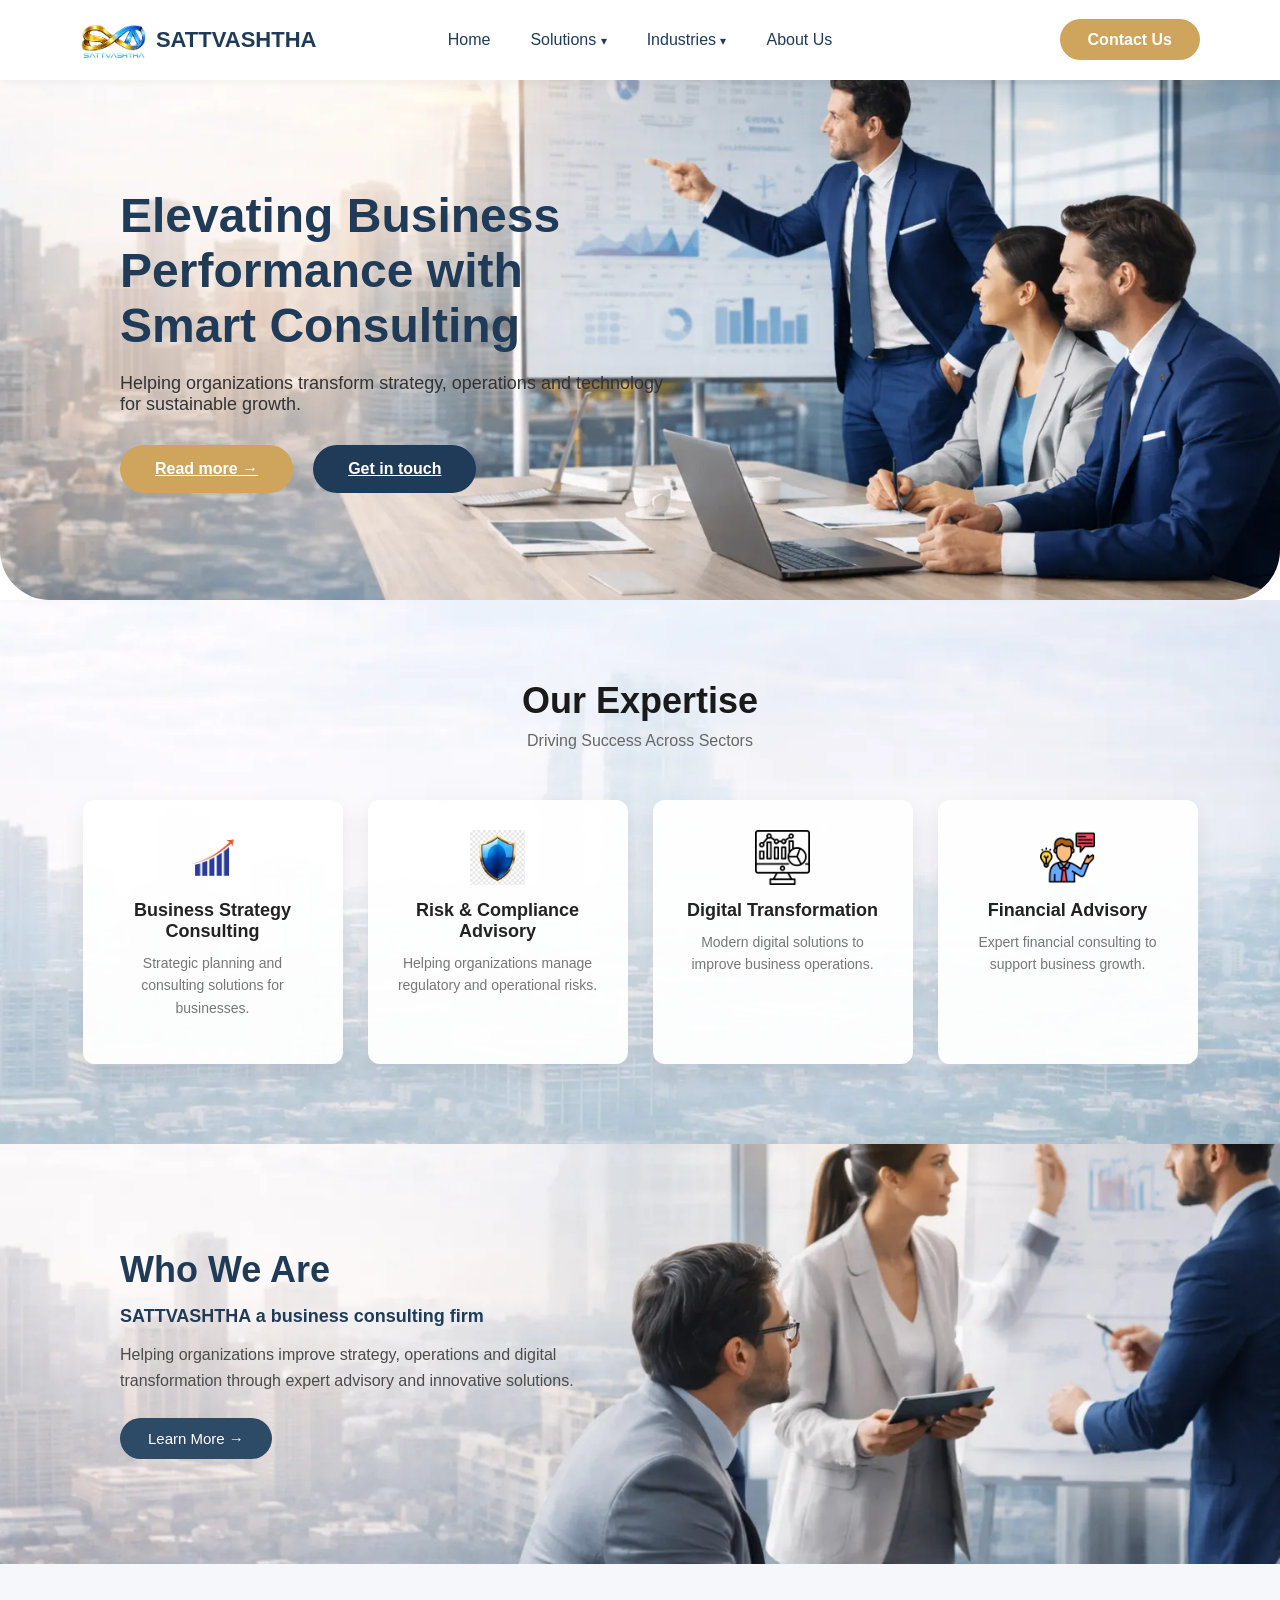
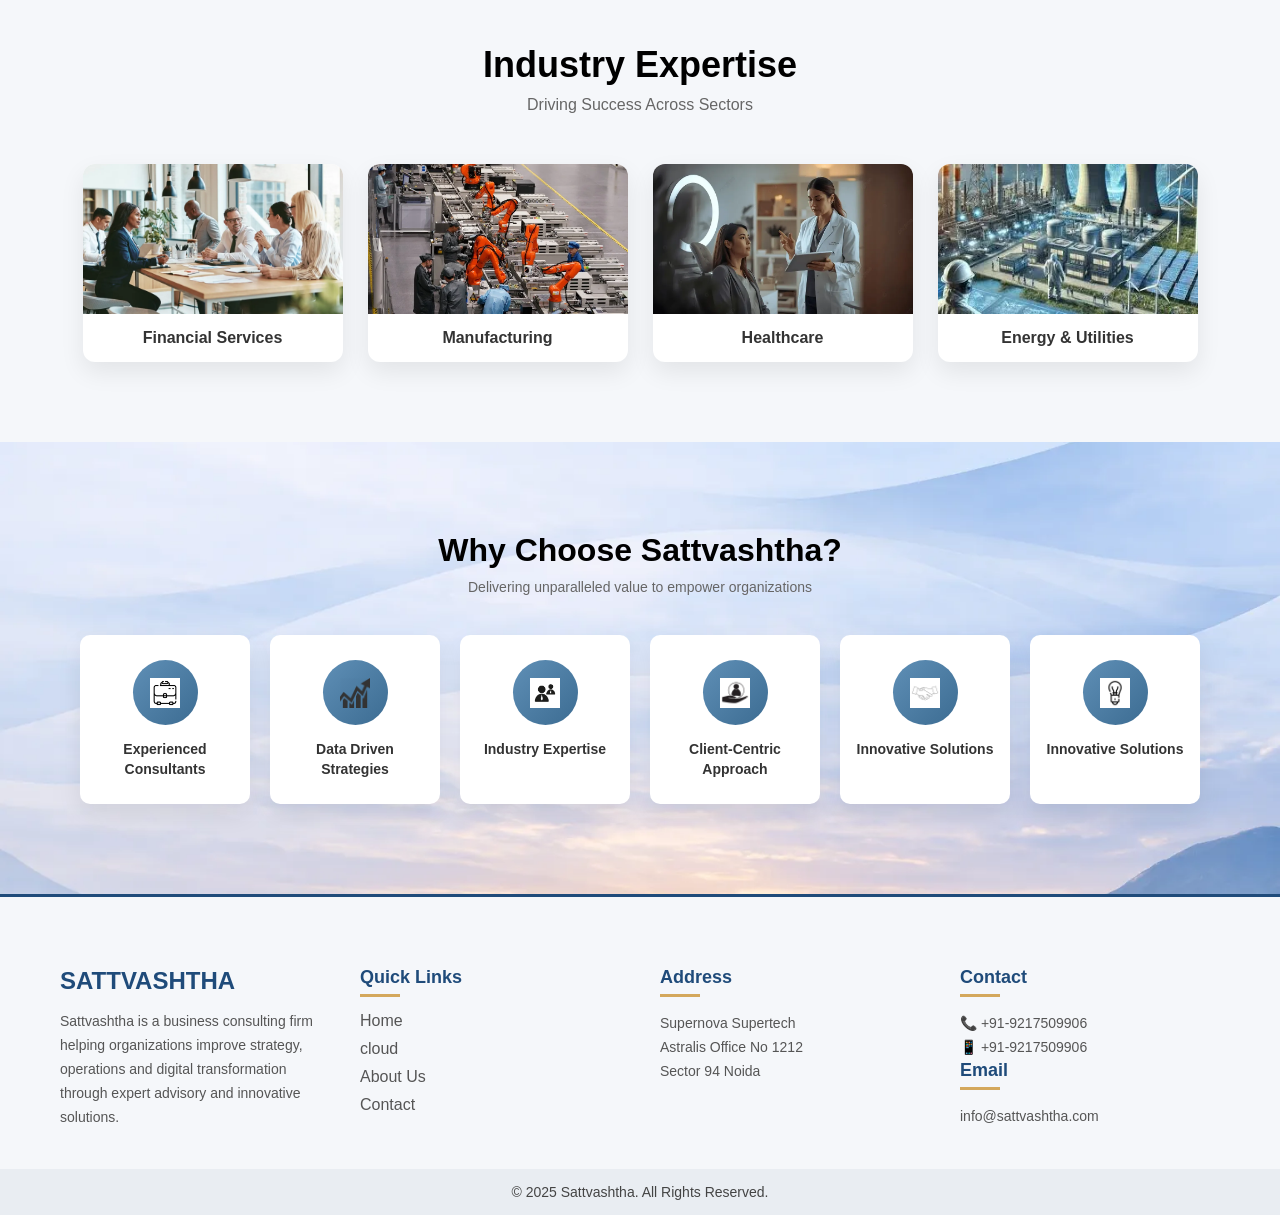
==== index.html @ ffcafa90 "third commit" ====
<!DOCTYPE html>
<html lang="en">
<head>

<meta charset="UTF-8">
<meta name="viewport" content="width=device-width, initial-scale=1.0">

<title>SATTVASHTHA</title>

<!-- 🔥 CSS PRELOAD -->
<link rel="preload" href="/css/style.css" as="style">
<link rel="stylesheet" href="/css/style.css">

<!-- 🔥 HERO IMAGE PRELOAD -->
<link rel="preload" as="image" href="/images/hero.webp">

</head>

<body>

<nav class="navbar">

<a href="/index.html" class="logo">
  <img src="/images/logo.webp" alt="logo">
  <span>SATTVASHTHA</span>
</a>

<div class="menu-toggle" id="menu-toggle">
  ☰
</div>

<ul class="nav-links" id="nav-links">
<li><a href="/index.html">Home</a></li>

<li class="dropdown">
<a href="#">Solutions <span class="arrow">▾</span></a>
<div class="dropdown-menu">
<a href="/pages/Artificial-Intelligence.html">Artificial Intelligence</a>
<a href="/pages/cloud.html">Cloud</a>
<a href="/pages/costumer-experience.html">Customer Experience</a>
<a href="/pages/cybersecurity.html">Cybersecurity</a>
</div>
</li>

<li class="dropdown">
<a href="#">Industries <span class="arrow">▾</span></a>
<div class="dropdown-menu">
<a href="/pages/aerospace.html">Aerospace & Defense</a>
<a href="/pages/asset.html">Asset & Wealth Management</a>
<a href="/pages/banking.html">Banking & Capital Markets</a>
<a href="/pages/consumer.html">Consumer Goods</a>
</div>
</li>

<li><a href="/pages/about.html">About Us</a></li>
</ul>

<div class="nav-btn">
<a href="/pages/contact.html">Contact Us</a>
</div>

</nav>


<!-- HERO -->
<section class="home-hero">

<div class="home-hero-content">

<h1>Elevating Business Performance with Smart Consulting</h1>

<p>
Helping organizations transform strategy, operations and technology for sustainable growth.
</p>

<div class="home-buttons">
<a href="/pages/about.html" class="home-gold">Read more →</a>
<a href="/pages/contact.html" class="home-blue">Get in touch</a>
</div>

</div>

</section>


<!-- EXPERTISE -->
<section class="expertise">
<div class="container-main">

<h2>Our Expertise</h2>
<p class="subtitle">Driving Success Across Sectors</p>

<div class="home-cards">

<div class="home-card">
<img src="/images/strategy.webp" loading="lazy">
<h3>Business Strategy Consulting</h3>
<p>Strategic planning and consulting solutions for businesses.</p>
</div>

<div class="home-card">
<img src="/images/risk.webp" loading="lazy">
<h3>Risk & Compliance Advisory</h3>
<p>Helping organizations manage regulatory and operational risks.</p>
</div>

<div class="home-card">
<img src="/images/digital.webp" loading="lazy">
<h3>Digital Transformation</h3>
<p>Modern digital solutions to improve business operations.</p>
</div>

<div class="home-card">
<img src="/images/Financial Advisory.webp" loading="lazy">
<h3>Financial Advisory</h3>
<p>Expert financial consulting to support business growth.</p>
</div>

</div>

</div>
</section>


<!-- WHO -->
<section class="who-section">

<div class="who-text">

<h2>Who We Are</h2>

<h4>SATTVASHTHA a business consulting firm</h4>

<p>
Helping organizations improve strategy, operations and digital transformation 
through expert advisory and innovative solutions.
</p>

<a href="/pages/about.html" class="learn-btn">Learn More →</a>

</div>

</section>


<!-- INDUSTRY -->
<section class="industry">
<div class="container">

<h2>Industry Expertise</h2>
<p class="subtitle">Driving Success Across Sectors</p>

<div class="industry-cards">

<div class="industry-card">
<img src="/images/finance.webp" loading="lazy">
<h3>Financial Services</h3>
</div>

<div class="industry-card">
<img src="/images/manufacturing.webp" loading="lazy">
<h3>Manufacturing</h3>
</div>

<div class="industry-card">
<img src="/images/healthcare.webp" loading="lazy">
<h3>Healthcare</h3>
</div>

<div class="industry-card">
<img src="/images/energy.webp" loading="lazy">
<h3>Energy & Utilities</h3>
</div>

</div>

</div>
</section>


<!-- WHY CHOOSE -->
<section class="home-why-choose">
<div class="container">

<h2>Why Choose Sattvashtha?</h2>
<p class="home-subtitle">Delivering unparalleled value to empower organizations</p>

<div class="home-why-cards">

<div class="home-why-card">
<div class="home-icon"><img src="/images/consultant.webp" loading="lazy"></div>
<h4>Experienced Consultants</h4>
</div>

<div class="home-why-card">
<div class="home-icon"><img src="/images/data.webp" loading="lazy"></div>
<h4>Data Driven Strategies</h4>
</div>

<div class="home-why-card">
<div class="home-icon"><img src="/images/expertise.webp" loading="lazy"></div>
<h4>Industry Expertise</h4>
</div>

<div class="home-why-card">
<div class="home-icon"><img src="/images/clint.webp" loading="lazy"></div>
<h4>Client-Centric Approach</h4>
</div>

<div class="home-why-card">
<div class="home-icon"><img src="/images/solution.webp" loading="lazy"></div>
<h4>Innovative Solutions</h4>
</div>

<div class="home-why-card">
<div class="home-icon"><img src="/images/innovation.webp" loading="lazy"></div>
<h4>Innovative Solutions</h4>
</div>

</div>

</div>
</section>


<!-- FOOTER -->
<footer class="footer">

<div class="footer-container">

<div class="footer-col">
<h3>SATTVASHTHA</h3>
<p>
Sattvashtha is a business consulting firm helping
organizations improve strategy, operations and digital
transformation through expert advisory and innovative solutions.
</p>
</div>

<div class="footer-col">
<h4>Quick Links</h4>
<ul>
<li><a href="/index.html">Home</a></li>
<li><a href="/pages/cloud.html">cloud</a></li>
<li><a href="/pages/about.html">About Us</a></li>
<li><a href="/pages/contact.html">Contact</a></li>
</ul>
</div>

<div class="footer-col">
<h4>Address</h4>
<p>
Supernova Supertech<br>
Astralis Office No 1212<br>
Sector 94 Noida
</p>
</div>

<div class="footer-col">
<h4>Contact</h4>
<p>📞 +91-9217509906</p>
<p>📱 +91-9217509906</p>
<h4>Email</h4>
<p>info@sattvashtha.com</p>
</div>

</div>

<div class="footer-bottom">
<p>© 2025 Sattvashtha. All Rights Reserved.</p>
</div>

</footer>

<script src="/js/script.js" defer></script>

</body>
</html>
---- css/style.css ----
/* RESET */
*{
margin:0;
padding:0;
box-sizing:border-box;
font-family:Arial;
}

body{
padding-top:80px;
}

/* NAVBAR */

.navbar{
display:flex;
align-items:center;
padding:20px 80px;
background:white;
box-shadow:0 2px 10px rgba(0,0,0,0.05);

/* FIXED */
position:fixed;
top:0;
left:0;
width:100%;
z-index:1000;
}

/* LOGO */

/* LOGO WITH IMAGE */

.logo{
display:flex;
align-items:center;
gap:10px;

text-decoration:none; /* underline hata dega */
color:#1f3b57;
font-size:22px;
font-weight:bold;
}

.logo img{
height:40px;
width:auto;
}
/* NAV LINKS CENTER */

.nav-links{
display:flex;
gap:40px;
list-style:none;

position:absolute;
left:50%;
transform:translateX(-50%);
}

.nav-links li{
position:relative;
}

/* LINKS */

.nav-links a{
position:relative;
text-decoration:none;
color:#1f3b57;
font-size:16px;
font-weight:500;
}

/* UNDERLINE */

.nav-links a::after{
content:"";
position:absolute;
left:0;
bottom:-6px;
width:0%;
height:2px;
background:#d1a457;
transition:0.35s;
}

.nav-links a:hover::after{
width:100%;
}

/* ARROW */

.arrow{
font-size:12px;
transition:0.3s;
}

/* ===== DROPDOWN FIXED ===== */

.dropdown{
position:relative;
}

/* invisible hover bridge */
.dropdown::after{
content:"";
position:absolute;
top:100%;
left:0;
width:100%;
height:15px;
}

/* dropdown menu */

.dropdown-menu{
position:absolute;
top:100%; /* FIXED */
left:0;

background:white;
min-width:220px;
padding:10px 0;

border-radius:8px;
box-shadow:0 10px 25px rgba(0,0,0,0.08);

display:flex;
flex-direction:column;

/* animation */
opacity:0;
transform:translateY(10px);
pointer-events:none;

transition:0.3s;

z-index:1000;
}

/* dropdown links */

.dropdown-menu a{
padding:12px 20px;
color:#1f3b57;
font-size:15px;
transition:0.2s;
}

/* hover effect */

.dropdown-menu a:hover{
background:#f5f7fb;
padding-left:25px;
}

/* SHOW DROPDOWN */

.dropdown:hover .dropdown-menu{
opacity:1;
transform:translateY(0);
pointer-events:auto;
}

/* arrow rotate */

.dropdown:hover .arrow{
transform:rotate(180deg);
}

/* BUTTON RIGHT */

.nav-btn{
margin-left:auto;
}

.nav-btn a{
background:#cfa45c;
color:white;
text-decoration:none;
padding:12px 28px;
border-radius:30px;
font-weight:600;
transition:0.3s;
}

.nav-btn a:hover{
background:#b8914d;
}

/*--------------------------------- HERO section ------------------------------*/

/* HERO SECTION */
.home-hero{
height:520px;
background:url("/images/hero.webp");
background-size:cover;
background-position:center;
display:flex;
align-items:center;
padding-left:120px;
border-bottom-left-radius:50px;
border-bottom-right-radius:50px;
}

/* HERO CONTENT */
.home-hero-content{
max-width:550px;
}

/* HEADING */
.home-hero-content h1{
font-size:48px;
color:#1f3b57;
margin-bottom:20px;
}

/* TEXT */
.home-hero-content p{
font-size:18px;
color:#333;
margin-bottom:30px;
}

/* BUTTONS */
.home-buttons{
display:flex;
gap:20px;
}

/* GOLD BUTTON */
.home-gold{
background:#cfa45c;
border:none;
padding:15px 35px;
border-radius:40px;
color:white;
font-weight:bold;
cursor:pointer;
transition:0.3s;
}

.home-gold:hover{
background:#b8914d;
}

/* BLUE BUTTON */
.home-blue{
background:#1f3b57;
border:none;
padding:15px 35px;
border-radius:40px;
color:white;
font-weight:bold;
cursor:pointer;
transition:0.3s;
}

.home-blue:hover{
background:#163047;
}

/*---------------------------------- WHO SECTION----------------------------- */

.who-section{
height:420px;
background:url("/images/about.webp");
background-size:cover;
background-position:center right;
display:flex;
align-items:center;
padding:80px 120px;
}

/* LEFT TEXT */

.who-text{
max-width:520px;
}

.who-text h2{
font-size:36px;
color:#1f3b57;
margin-bottom:15px;
}

.who-text h4{
font-size:18px;
font-weight:600;
color:#1f3b57;
margin-bottom:15px;
}

.who-text p{
font-size:16px;
color:#4b4b4b;
line-height:1.6;
margin-bottom:25px;
}

/* BUTTON */

.learn-btn{
display:inline-block;
background:#2d4a66;
color:white;
padding:12px 28px;
border-radius:30px;
text-decoration:none;
font-size:15px;
transition:0.3s;
}

.learn-btn:hover{
background:#1f3b57;
}

/*----------------------------------expertise SECTION----------------------------- */

/* ===== EXPERTISE SECTION ===== */

.expertise{
background: url("/images/expertise-bg.webp");
background-size: cover;
background-position: center;
padding: 80px 0;
text-align: center;
}

/* container */

.container-main{
max-width:1200px;
width:90%;
margin:auto;
}

/* heading */

.expertise h2{
font-size:36px;
font-weight:700;
margin-bottom:10px;
color:#1a1a1a;
}

.subtitle{
color:#666;
margin-bottom:50px;
font-size:16px;
}

/* cards wrapper */

.home-cards{
display:flex;
gap:25px;
justify-content:center;
flex-wrap:wrap;
}

/* single card */

.home-card{
background:rgba(255,255,255,0.95);
padding:30px;
width:260px;
border-radius:12px;
box-shadow:0 10px 25px rgba(0,0,0,0.08);
transition:all 0.3s ease;
}

/* hover */

.home-card:hover{
transform:translateY(-6px);
box-shadow:0 15px 35px rgba(0,0,0,0.12);
}

/* icon */

.home-card img{
width:55px;
margin:0 auto 15px auto;  /* 🔥 center fix */
display:block;            /* 🔥 important */
}

/* title */

.home-card h3{
font-size:18px;
margin-bottom:10px;
color:#222;
}

/* text */

.home-card p{
font-size:14px;
color:#777;
margin-bottom:15px;
line-height:1.6;
}

/* button */

.home-card a{
display:inline-block;
padding:8px 18px;
background:#1c4c7d;
color:#fff;
border-radius:20px;
font-size:13px;
text-decoration:none;
transition:0.3s;
}

.home-card a:hover{
background:#163b60;
}

/* -----------------------------------INDUSTRY SECTION ------------------------*/

.industry{
padding:80px 0;
background:#f5f7fa;
text-align:center;
}

.industry h2{
font-size:36px;
font-weight:700;
margin-bottom:10px;
}

.industry .subtitle{
color:#666;
margin-bottom:50px;
}

/* cards layout */

.industry-cards{
display:flex;
justify-content:center;
gap:25px;
flex-wrap:wrap;
}

/* single card */

.industry-card{
width:260px;
background:#fff;
border-radius:12px;
overflow:hidden;
box-shadow:0 10px 25px rgba(0,0,0,0.08);
transition:0.3s;
}

.industry-card:hover{
transform:translateY(-6px);
}

/* card image */

.industry-card img{
width:100%;
height:150px;
object-fit:cover;
}

/* card title */

.industry-card h3{
padding:15px;
font-size:16px;
color:#333;
}

/* -----------------------------------why-choose SECTION ------------------------*/

.home-why-choose{
padding:90px 0;
text-align:center;
background-image: url("/images/why-choose-bg.webp");
background-size:cover;
background-position:center;
background-repeat:no-repeat;
}

.home-why-choose h2{
font-size:32px;
font-weight:700;
margin-bottom:10px;
}

.home-subtitle{
color:#666;
margin-bottom:40px;
font-size:14px;
}

.home-why-cards{
display:flex;
justify-content:center;
gap:20px;
flex-wrap:wrap;
}

.home-why-card{
width:170px;
background:#fff;
padding:25px 15px;
border-radius:10px;
box-shadow:0 10px 25px rgba(0,0,0,0.08);
transition:0.3s;
}

.home-why-card:hover{
transform:translateY(-6px);
}

.home-icon{
width:65px;
height:65px;
margin:auto;
margin-bottom:15px;
border-radius:50%;
background:linear-gradient(135deg,#5f8fb6,#3c6c92);
display:flex;
align-items:center;
justify-content:center;
}

.home-icon img{
width:30px;
height:30px;
object-fit:contain;
}

.home-why-card h4{
font-size:14px;
color:#333;
line-height:1.4;
}


/* -----------------------------------footer SECTION ------------------------*/



.footer{

background:#f5f7fa;
padding:70px 0 0;
border-top:3px solid #1f4b7a;

}

.footer-container{

max-width:1200px;
margin:auto;
display:grid;
grid-template-columns:repeat(4,1fr);
gap:40px;
padding:0 20px;

}

.footer-col h3{

font-size:24px;
color:#1f4b7a;
margin-bottom:15px;

}

.footer-col h4{

font-size:18px;
color:#1f4b7a;
margin-bottom:15px;
position:relative;

}

.footer-col h4::after{

content:"";
width:40px;
height:3px;
background:#d4a85c;
display:block;
margin-top:6px;

}

.footer-col p{

font-size:14px;
line-height:1.7;
color:#555;

}

.footer-col ul{

list-style:none;
padding:0;

}

.footer-col ul li{

margin-bottom:10px;

}

.footer-col ul li a{

text-decoration:none;
color:#555;
transition:.3s;

}

.footer-col ul li a:hover{

color:#1f4b7a;

}

.footer-bottom{

margin-top:40px;
background:#e9edf2;
text-align:center;
padding:15px;
font-size:14px;
color:#444;

}



/*--------------------------------contact  PAGE ------------------------- */

.contact-page{

padding:80px 0;

background:url("/images/contact-bg.webp");
background-size:cover;
background-position:center;

display:flex;
justify-content:center;

}



/* CARD */

.contact-container{

width:100%;
max-width:1000px;

background:white;

border-radius:12px;

padding:30px;

display:grid;

grid-template-columns:220px 1fr 1fr;

gap:25px;

box-shadow:0 12px 35px rgba(0,0,0,0.08);

}



/* IMAGE */

.contact-image{

display:flex;
align-items:center;
}

.contact-image img{

width:200px;
height:auto;

}



/* CONTACT INFO */

.contact-info h2{

font-size:26px;
color:#1f3b57;
margin-bottom:20px;

}

.contact-info span{

color:#cfa45c;

}

.info-box{

margin-bottom:18px;

}

.info-box h4{

color:#1f3b57;
margin-bottom:5px;
font-size:16px;

}

.info-box p{

font-size:14px;
color:#555;

}



/* FORM */

.contact-form{

background:#f7f8fb;

padding:22px;

border-radius:10px;

}

.contact-form h3{

color:#1f3b57;
margin-bottom:8px;
font-size:20px;

}

.contact-form p{

font-size:13px;
margin-bottom:15px;
color:#555;

}

.form-row{

display:flex;
gap:10px;
margin-bottom:12px;

}

.contact-form input{

width:100%;
padding:10px;

border:1px solid #ddd;

border-radius:6px;

font-size:14px;

}

.contact-form textarea{

width:100%;
height:100px;

padding:10px;

border:1px solid #ddd;

border-radius:6px;

margin-bottom:12px;

font-size:14px;

}

.contact-form button{

width:100%;

background:#1f3b57;

color:white;

border:none;

padding:12px;

border-radius:6px;

font-size:15px;

cursor:pointer;

transition:.3s;

}

.contact-form button:hover{

background:#cfa45c;

}


/*--------------------------------about PAGE ------------------------- */

.container-about{
max-width:1100px;
width:90%;
margin:auto;
}

.about-hero{
height:420px;
background:url('/images/about-bg.webp') center/cover no-repeat;
display:flex;
align-items:center;
color:rgb(239, 239, 241);
padding-left:80px;
}

.about-hero-content h1{
color:white;
}

.about-hero-content p{
color:#eee;
}

/* WHO WE ARE */

.who{
padding:80px 0;
}

.who-grid{
display:grid;
grid-template-columns:1fr 0.8fr;
gap:50px;
align-items:center;
}

.who-img img{
width:85%;
border-radius:12px;
box-shadow:0 10px 25px rgba(0,0,0,0.1);
}

/* MISSION */

.mission{
background:#f3f6fa;
padding:60px 0;
}

.mission-grid{
display:grid;
grid-template-columns:1fr 1fr;
gap:30px;
}

.mission-card{
background:white;
padding:35px;
border-radius:12px;
box-shadow:0 5px 20px rgba(0,0,0,0.05);
}

.mission-card i{
font-size:35px;
color:#f5a623;
margin-bottom:12px;
}

/* CORE VALUES */

.values{
padding:80px 0;
text-align:center;
background:#f8f9fb;
}

.values-grid{
margin-top:40px;
display:grid;
grid-template-columns:repeat(4,1fr);
gap:25px;
}

.value-card{
background:white;
padding:35px 25px;
border-radius:12px;
box-shadow:0 8px 20px rgba(0,0,0,0.05);
transition:0.3s;
}

.value-card:hover{
transform:translateY(-5px);
}

.value-card i{
font-size:40px;
color:#f5a623;
margin-bottom:15px;
}

.value-card h4{
margin-bottom:8px;
font-size:18px;
}

/* STATS SECTION */

.stats{
padding:70px 0;
background:url('/images/about-stats.webp') center/cover no-repeat;
}

.stats-grid{
display:grid;
grid-template-columns:repeat(4,1fr);
gap:25px;
width:90%;
margin:auto;
}

.stat{
background:#1f3f66;
padding:35px;
border-radius:10px;
text-align:center;
color:white;
box-shadow:0 10px 25px rgba(0,0,0,0.2);
}

.stat h2{
font-size:38px;
color:#ffcc66;
margin-bottom:8px;
}

.stat p{
font-size:16px;
}


/* TEAM SECTION */

.team{
padding:80px 0;
text-align:center;
background:#f8f9fb;
}

.team h2{
font-size:32px;
margin-bottom:40px;
}

.team-grid{
display:grid;
grid-template-columns:repeat(3,1fr);
gap:30px;
width:90%;
margin:auto;
}

.team-card{
background:white;
border-radius:12px;
overflow:hidden;
box-shadow:0 8px 25px rgba(0,0,0,0.08);
transition:0.4s;
}

.team-card:hover{
transform:translateY(-10px);
box-shadow:0 15px 35px rgba(0,0,0,0.15);
}

/* IMAGE FIX */

.team-card img{
width:100%;
height:260px;
object-fit:cover;
transition:0.4s;
}

/* IMAGE HOVER ZOOM */

.team-card:hover img{
transform:scale(1.08);
}

.team-card h4{
margin-top:15px;
font-size:18px;
}

.team-card p{
margin-bottom:20px;
color:#666;
font-size:14px;
}



/* --------------------------------ai page ---------------------------------- */

.ai-hero{
height:450px;
background:url('/images/ai-hero.webp') center/cover no-repeat;
display:flex;
align-items:center;
padding-left:80px;
color:white;
}

.ai-hero h1{
font-size:48px;
margin-bottom:15px;
}

.ai-hero p{
font-size:20px;
margin-bottom:25px;
}

.ai-btn{
background:#f4b860;
padding:12px 25px;
border-radius:6px;
text-decoration:none;
color:white;
font-weight:bold;
}


/* AI INTRO */

.ai-intro{
padding:80px 0;
background:#f7f8fb;
}

.ai-grid{
display:grid;
grid-template-columns:1fr 1fr;
gap:40px;
align-items:center;
}

.ai-image img{
width:100%;
border-radius:10px;
}


/* AI SOLUTIONS */

.ai-solutions{
padding:80px 0;
text-align:center;
}

.ai-card-grid{
display:grid;
grid-template-columns:repeat(4,1fr);
gap:25px;
width:90%;
margin:auto;
margin-top:40px;
}

.ai-card{
background:white;
padding:30px;
border-radius:10px;
box-shadow:0 10px 25px rgba(0,0,0,0.08);
transition:0.3s;
}

.ai-card:hover{
transform:translateY(-10px);
}

.ai-card i{
font-size:40px;
color:#24476c;
margin-bottom:15px;
}


/* WHY CHOOSE */

/* AI WHY BG SECTION */

.ai-why{
height:420px;

background:url('/images/ai-team.webp') center/cover no-repeat;

display:flex;
align-items:center;
justify-content:center;

position:relative;
text-align:center;
color:white;
}

/* DARK OVERLAY (important 🔥) */

.ai-why::before{
content:"";
position:absolute;
top:0;
left:0;
width:100%;
height:100%;

background:rgba(0,0,0,0.6);
}

/* CONTENT */

.ai-why-content{
position:relative;
z-index:2;
max-width:700px;
}

/* HEADING */

.ai-why-content h2{
font-size:36px;
margin-bottom:25px;
}

/* LIST */

.ai-why-content ul{
list-style:none;
}

.ai-why-content li{
font-size:18px;
margin-bottom:15px;
}

.ai-why-content i{
color:#f4b860;
margin-right:10px;
}

/* ------------------------------cloud page -------------------------- */

.cloud-hero{
height:450px;
background:url('/images/cloud-hero.webp') center/cover no-repeat;
display:flex;
align-items:center;
padding-left:80px;
color:white;
}

.cloud-hero h1{
font-size:48px;
margin-bottom:10px;
}

.cloud-hero p{
font-size:20px;
margin-bottom:25px;
}

.cloud-btn{
background:#f4b860;
padding:12px 25px;
border-radius:6px;
text-decoration:none;
color:white;
font-weight:600;
transition:0.3s;
}

.cloud-btn:hover{
background:#d89a3f;
}


/* INTRO */

.cloud-intro{
padding:80px 0;
background:#f8f9fb;
}

.cloud-grid{
display:grid;
grid-template-columns:1fr 1fr;
gap:40px;
align-items:center;
}

.cloud-img img{
width:100%;
border-radius:12px;
}


/* SERVICES */

.cloud-services{
padding:80px 0;
text-align:center;
}

.cloud-card-grid{
display:grid;
grid-template-columns:repeat(4,1fr);
gap:25px;
width:90%;
margin:auto;
margin-top:40px;
}

.cloud-card{
background:white;
padding:35px;
border-radius:12px;
box-shadow:0 10px 30px rgba(0,0,0,0.08);
transition:0.4s;
}

.cloud-card:hover{
transform:translateY(-10px);
box-shadow:0 15px 35px rgba(0,0,0,0.15);
}

.cloud-card i{
font-size:40px;
color:#24476c;
margin-bottom:15px;
}


/* WHY */

/* CLOUD WHY BACKGROUND STYLE */

.cloud-why{
height:420px;

background:url('/images/cloud-team.webp') center/cover no-repeat;

display:flex;
align-items:center;

padding-left:80px;

position:relative;
}


/* CONTENT */

.cloud-why-content{
position:relative;
z-index:2;
max-width:500px;
}

/* TEXT SAME AS BEFORE */

.cloud-why-content h2{
color:#1f3b57;
margin-bottom:20px;
}

.cloud-why-content ul{
list-style:none;
}

.cloud-why-content li{
font-size:18px;
margin-bottom:15px;
color:#1f3b57;
}

.cloud-why-content i{
color:#f4b860;
margin-right:10px;
}










/* ------------------------------experience  page -------------------------- */
/* HERO BACKGROUND IMAGE */

.exp-hero{

background: url("/images/experience-hero.webp") no-repeat center;

background-size: cover;

min-height:520px;

display:flex;

align-items:center;

padding:90px 120px;

position:relative;

border-bottom-left-radius:50px;
border-bottom-right-radius:50px;

}

/* DARK OVERLAY (taaki text clearly dikhe) */

.exp-hero::before{

content:"";

position:absolute;

top:0;
left:0;
width:100%;
height:100%;

background:rgba(10,30,60,0.6);

border-bottom-left-radius:50px;
border-bottom-right-radius:50px;

}

/* container */

.exp-container{

position:relative; /* IMPORTANT */

max-width:1200px;

width:100%;

}

/* TEXT */

.exp-text{

max-width:520px;

color:white;

}

.exp-text h1{

font-size:48px;

margin-bottom:20px;

}

.exp-text span{

color:#6ec1ff;

}

.exp-text p{

font-size:18px;

margin-bottom:30px;

color:#e6f0ff;

}

/* BUTTON */

.exp-btn{

background:#ff7a18;

border:none;

padding:15px 35px;

border-radius:30px;

color:white;

font-weight:bold;

cursor:pointer;

transition:0.3s;

}

.exp-btn:hover{

background:#ff8e33;

}
/* FEATURES */

.exp-features{
padding:80px 0;
text-align:center;
}

.exp-features h2{
font-size:34px;
margin-bottom:40px;
}

.exp-feature-cards{
display:flex;
justify-content:center;
gap:30px;
}

.exp-card{
background:white;
padding:30px;
width:260px;
border-radius:12px;
box-shadow:0 10px 25px rgba(0,0,0,0.08);
}

.exp-card img{
width:60px;
margin:0 auto 15px auto;
display:block;
}


/* TESTIMONIALS */

/* ================= TESTIMONIALS ================= */

.exp-testimonials{
background:#f5f7fa;
padding:80px 0;
text-align:center;
}

.exp-testimonials h2{
font-size:32px;
margin-bottom:50px;
color:#1f3b57;
}

/* cards layout */

.exp-testimonial-cards{
display:flex;
justify-content:center;
gap:30px;
flex-wrap:wrap;
}

/* single card */

.exp-testimonial{
background:white;
padding:30px 25px;
width:280px;
border-radius:15px;
box-shadow:0 12px 30px rgba(0,0,0,0.08);
transition:0.3s;
}

.exp-testimonial:hover{
transform:translateY(-8px);
box-shadow:0 18px 40px rgba(0,0,0,0.12);
}

/* user image */

.user-img{
width:70px;
height:70px;
border-radius:50%;
object-fit:cover;
margin:0 auto 15px auto;
display:block;
border:3px solid #e6eef7;
}

/* stars svg */

.stars{
display:flex;
justify-content:center;
gap:5px;
margin-bottom:15px;
}

.stars svg{
width:18px;
height:18px;
fill:#f5a623;
}

/* text */

.exp-testimonial p{
font-size:14px;
color:#555;
line-height:1.6;
margin-bottom:15px;
}

/* name */

.exp-testimonial h4{
font-size:16px;
color:#1f3b57;
font-weight:600;
}
/* COMMITMENT */

.exp-commitment{
padding:80px 0;
text-align:center;
}

.exp-commit-cards{
display:flex;
justify-content:center;
gap:30px;
}

.exp-commit{
background:white;
padding:30px;
width:220px;
border-radius:12px;
box-shadow:0 10px 25px rgba(0,0,0,0.08);
}

.exp-commit img{
width:60px;
margin:0 auto 10px auto;
display:block;
}


















/* ================= HERO ================= */

.cyber-hero{
height:400px;
background:url("/images/cyber-hero.webp") center/cover no-repeat;
display:flex;
align-items:center;
padding:80px;
color:#fff;
}

.cyber-content h1{
font-size:48px;
margin-bottom:20px;
}

.cyber-content p{
max-width:500px;
margin-bottom:25px;
}

/* 🔥 BUTTON FIX */
.cyber-btn{
background:#cfa45c;
padding:12px 28px;
border-radius:30px;
color:white;
text-decoration:none;
display:inline-block;
}

/* ================= SERVICES ================= */

.cyber-services{
position:relative;
padding:140px 80px 120px;
background:url("/images/cyber-about.webp") right center/cover no-repeat;
overflow:hidden;
}

/* ================= OVERLAY ================= */

.cyber-overlay{
position:absolute;
top:0;
left:0;
width:100%;
height:100%;
background:linear-gradient(
90deg,
rgba(255,255,255,0.95) 0%,
rgba(255,255,255,0.85) 40%,
rgba(255,255,255,0.0) 70%
);
z-index:0;
}

/* ================= CURVES ================= */

.cyber-services::before{
content:"";
position:absolute;
top:-60px;
left:-5%;
width:110%;
height:120px;
background:white;
border-bottom-left-radius:50%;
border-bottom-right-radius:50%;
z-index:0;
}

.cyber-services::after{
content:"";
position:absolute;
bottom:-80px;
left:-5%;
width:110%;
height:160px;
background:white;
border-top-left-radius:50%;
border-top-right-radius:50%;
z-index:0;
}

/* ================= CONTENT ================= */

.cyber-services-content{
position:relative;
z-index:2;
max-width:1100px;
margin:auto;
margin-top:30px;
}

.cyber-services-content h2{
font-size:36px;
color:#1f3b57;
margin-bottom:10px;
}

.cyber-services-content p{
color:#4b4b4b;
margin-bottom:25px;
}

/* ================= CARDS ================= */

.cyber-service-box{
display:grid;
grid-template-columns:repeat(2, 1fr);
gap:30px;
max-width:900px;
margin:30px auto 0;
}

.cyber-card{
background:white;
padding:22px;
border-radius:12px;
box-shadow:0 10px 20px rgba(0,0,0,0.05);
transition:0.3s;
width:100%;
}

.cyber-card:hover{
transform:translateY(-6px);
}

.cyber-card h3{
color:#1f3b57;
margin-bottom:8px;
}

.cyber-card p{
font-size:14px;
color:#666;
}

/* ================= WHY SECTION ================= */

.cyber-why{
padding:80px 20px;
text-align:center;
background:#f9f9f9;
}

.cyber-why h2{
margin-bottom:30px;
}

.cyber-why-box{
display:flex;
justify-content:center;
flex-wrap:wrap;
gap:20px;
}

.cyber-why-card{
background:white;
padding:20px;
border-radius:10px;
width:200px;
box-shadow:0 5px 15px rgba(0,0,0,0.05);
}

/* ================= PROCESS ================= */

.cyber-process{
padding:80px 20px;
text-align:center;
}

.cyber-process-box{
display:flex;
justify-content:center;
flex-wrap:wrap;
gap:20px;
margin-top:20px;
}

.cyber-step{
background:#1f3b57;
color:white;
padding:15px 25px;
border-radius:30px;
}

/* ================= CTA ================= */

.cyber-cta{
padding:80px 20px;
text-align:center;
background:#1f3b57;
color:white;
}

.cyber-cta .cyber-btn{
margin-top:20px;
}

/* ================= WHY CHOOSE FIX ================= */

.cyber-why{
padding:100px 80px;
background:url("/images/cyber.webp") center/cover no-repeat;
text-align:center;
}

.cyber-why-content{
max-width:1100px;
margin:auto;
}

.cyber-why h2{
font-size:32px;
color:#1f3b57;
margin-bottom:40px;
}

/* GRID FIX 🔥 */

.cyber-why-box{
display:grid;
grid-template-columns:repeat(4,1fr);
gap:25px;
}

/* CARD FIX 🔥 */

.cyber-why-card{
background:#fff;
padding:20px;
border-radius:12px;
box-shadow:0 10px 25px rgba(0,0,0,0.08);

display:flex;
align-items:center;
justify-content:center;
gap:10px;

transition:0.3s;
}

.cyber-why-card:hover{
transform:translateY(-6px);
}

.cyber-why-card span{
color:#d1a457;
font-size:18px;
}

.cyber-why-card p{
color:#1f3b57;
font-weight:500;
font-size:14px;
}


/* ================= PROCESS FIX ================= */

.cyber-process{
padding:100px 20px;
background:url("/images/cyber-proces.webp") center/cover no-repeat;
text-align:center;
}

.cyber-process h2{
font-size:32px;
color:#1f3b57;
margin-bottom:40px;
}

/* GRID CENTER */

.cyber-process-box{
display:flex;
justify-content:center;
gap:25px;
flex-wrap:wrap;
}

/* STEP CARD */

.cyber-step{
background:#1f3b57;
color:white;
padding:18px 30px;
border-radius:10px;
font-weight:500;
box-shadow:0 8px 20px rgba(0,0,0,0.15);
transition:0.3s;
}

.cyber-step:hover{
transform:translateY(-5px);
}

/* ================= CTA ================= */

.cyber-cta{
background:#1f3b57;
color:white;
text-align:center;
padding:100px 20px;
}

.cyber-cta h2{
font-size:34px;
margin-bottom:15px;
}

.cyber-cta p{
font-size:18px;
margin-bottom:35px;
}

.cyber-cta-btn{
display:inline-block;
background:#d1a457;
color:white;
padding:14px 32px;
border-radius:30px;
text-decoration:none;
font-weight:600;
transition:0.3s;
}

.cyber-cta-btn:hover{
background:#b98e4d;
transform:translateY(-3px);
}





/* -------------------------------------------aero hero------------------------------ */

.aero-hero{

height:420px;

background:url("/images/aero-hero.webp");

background-size:cover;

background-position:center;

display:flex;

align-items:center;

padding:80px;

color:white;

}

.aero-hero-content h1{
color:white;
}

.aero-hero-content p{
color:#ddd;
}

.btn{
background:#d1a457;
padding:12px 28px;
border-radius:30px;
color:white;
text-decoration:none;
}


/* GALLERY */

.aero-gallery{

padding:80px;
text-align:center;

}

.gallery-box{

display:grid;

grid-template-columns:repeat(4,1fr);

gap:20px;

margin-top:40px;

}

.gallery-card{

background:#fff;

border-radius:12px;

overflow:hidden;

box-shadow:0 10px 20px rgba(0,0,0,0.08);

transition:0.3s;

}

.gallery-card img{

width:100%;
height:200px;
object-fit:cover;

}

.gallery-card h3{

padding:15px;
color:#1f3b57;

}

.gallery-card:hover{
transform:translateY(-8px);
}


/*--------------------------- SERVICES */


/* ================= AEROSPACE SERVICES FINAL ================= */

.aero-services{

position:relative;
padding:100px 80px;

background:url("/images/aero-service.webp"); 
background-size:cover;
background-position:center;
background-repeat:no-repeat;

text-align:center;
color:white;
overflow:hidden;

}


/* OVERLAY */

.aero-services::before{

content:"";
position:absolute;
top:0;
left:0;
width:100%;
height:100%;

background:rgba(0,0,0,0.55);
z-index:1;

}


/* CONTENT FIX */

.aero-services h2,
.aero-service-box{

position:relative;
z-index:2;

}


/* TITLE */

.aero-services h2{

font-size:36px;
margin-bottom:40px;

}


/* GRID (UPDATED CLASS ✅) */

.aero-service-box{

display:grid;
grid-template-columns:repeat(4,1fr);
gap:20px;

}


/* CARD (UPDATED CLASS ✅) */

.aero-card{

background:rgba(255,255,255,0.9);
color:#1f3b57;

padding:25px;

border-radius:12px;

box-shadow:0 10px 25px rgba(0,0,0,0.1);

transition:0.3s;

}


/* TEXT */

.aero-card h3{
margin-bottom:10px;
}

.aero-card p{
color:#555;
font-size:14px;
}


/* HOVER */

.aero-card:hover{

transform:translateY(-8px);

}









/* CTA */

.aero-cta{

background:url("/images/sky.webp");
background-size:cover;
background-position:center;

text-align:center;

padding:100px;

color:black;

}

.aero-cta h2{
font-size:36px;
margin-bottom:15px;
}

.aero-cta p{
margin-bottom:30px;
}















/*------------------------------------asset page ----------------------------------- */

/* HERO */

.asset-hero{

height:420px;

background:url("/images/finance-bg.webp");

background-size:cover;

background-position:center;

display:flex;

align-items:center;

padding:80px;

color:white;

position:relative;

}


/* content above overlay */

.hero-content{
position:relative;
z-index:2;
}

.asset-hero-content h1{
color:white;
}

.asset-hero-content p{
color:#ddd;
}


/* BUTTON */

.btn{
background:#d1a457;
padding:14px 32px;
border-radius:30px;
color:white;
text-decoration:none;
font-weight:600;
transition:0.3s;
}

.btn:hover{
background:#b98e4d;
transform:translateY(-3px);
}


/* SERVICES */

/* ================= ASSET SERVICES FINAL ================= */

.asset-services{

padding:100px 80px;
text-align:center;

}


/* TITLE */

.asset-services h2{
font-size:36px;
margin-bottom:20px;
color:#1f3b57;
}


/* GRID (UPDATED CLASS ✅) */

.asset-service-box{

display:grid;
grid-template-columns:repeat(4,1fr);
gap:25px;
margin-top:40px;

}


/* CARD (UPDATED CLASS ✅) */

.asset-card{

background:white;
padding:30px;

border-radius:15px;

box-shadow:0 10px 25px rgba(0,0,0,0.08);

transition:0.3s;

}


/* HOVER */

.asset-card:hover{
transform:translateY(-8px);
}


/* TEXT */

.asset-card h3{
color:#1f3b57;
margin-bottom:10px;
}

.asset-card p{
color:#555;
}


/* ================= ANALYTICS SECTION ================= */

.asset-analytics{

height:350px;

background:url("/images/finance-analytics.webp");
background-size:cover;
background-position:center;

display:flex;
align-items:center;

padding:80px;

color:white;

position:relative;

}


/* CONTENT */

.analytics-content{

position:relative;

z-index:2;

max-width:500px;

text-align:left;

}

.asset-analytics h2{
font-size:34px;
margin-bottom:15px;
}

.asset-analytics p{
margin-bottom:25px;
}

/* CTA */

.asset-cta{

background:url("/images/finance-sky.webp");

background-size:cover;

background-position:center;

text-align:center;

padding:120px 80px;

color:white;

position:relative;

}


/* overlay */

.asset-cta::before{

content:"";

position:absolute;

top:0;
left:0;

width:100%;
height:100%;

background:rgba(0,0,0,0.35);

}


/* content */

.asset-cta h2,
.asset-cta p,
.asset-cta .btn{

position:relative;

z-index:2;

}

.asset-cta h2{
font-size:36px;
margin-bottom:15px;
}

.asset-cta p{
margin-bottom:30px;
}















/* -------------------------------------banking page------------------------------- */


/* HERO */
.bcm-hero {
  height: 80vh;
  background-image: url(/images/banking-hero.webp);
  background-size: cover;
  background-position: center;
  display: flex;
  align-items: center;
  justify-content: center;
  text-align: center;
  color: white;
}

/* HERO TEXT */
.bcm-hero-content h1 {
  font-size: 48px;
  margin-bottom: 15px;
}

.bcm-hero-content p {
  font-size: 18px;
}

/* SECTION */
.bcm-section {
  padding: 80px 20px;
  max-width: 1100px;
  margin: auto;
  text-align: center;
}

/* HEADING FIX */
.bcm-title {
  font-size: 34px;
  margin-bottom: 10px;
  color: #1f3b57;
}

/* GRID */
.bcm-grid {
  display: grid;
  grid-template-columns: repeat(auto-fit, minmax(240px,1fr));
  gap: 25px;
  margin-top: 40px;
}

/* CARD */
.bcm-card{
    text-align:center;
    display:flex;
    flex-direction:column;
    align-items:center;
}

.bcm-card:hover {
  transform: translateY(-8px);
  box-shadow: 0 15px 35px rgba(0,0,0,0.12);
}

.bcm-card img {
  width: 50px;
  margin-bottom: 15px;
}

.bcm-card h3 {
  font-size: 16px;
  color: #2c3e50;
  margin-bottom: 8px;
}

.bcm-card p {
  font-size: 13px;
  color: #777;
}

/* NEW STATS SECTION */
.bcm-stats {
  background: #f5f7fa;
  padding: 80px 20px;
  text-align: center;
}

.bcm-stats h2 {
  font-size: 32px;
  margin-bottom: 40px;
  color: #1f3b57;
}

.bcm-stats-grid {
  display: grid;
  grid-template-columns: repeat(auto-fit, minmax(200px,1fr));
  gap: 25px;
  max-width: 1000px;
  margin: auto;
}

.bcm-stat {
  background: white;
  padding: 30px;
  border-radius: 12px;
  box-shadow: 0 10px 25px rgba(0,0,0,0.08);
}

.bcm-stat h3 {
  font-size: 32px;
  color: #cfa45c;
  margin-bottom: 10px;
}

.bcm-stat p {
  color: #555;
}

/* CTA */
.bcm-cta {
  background: linear-gradient(135deg,#2c5364,#203a43);
  color: white;
  text-align: center;
  padding: 60px 20px;
}

.bcm-cta h2 {
  font-size: 28px;
  margin-bottom: 10px;
}

.bcm-cta button {
  margin-top: 20px;
  padding: 12px 25px;
  border: none;
  border-radius: 30px;
  background: white;
  color: #2c5364;
  font-weight: 600;
  cursor: pointer;
}



















/*------------------------------consumer page ------------------------------ */
.cg-hero {
  height: 75vh;
  background-image: url(/images/consumer-hero.webp);

  background-size: cover;
  background-position: center;

  display: flex;
  align-items: center;
  justify-content: center;
  text-align: center;
  color: white;
}

.cg-hero h1 {
  font-size: 48px;
}

/* FEATURES */
.cg-features {
  padding: 80px 20px;
  text-align: center;
  background: #f5f7fa;
}

.cg-feature-grid {
  display: grid;
  grid-template-columns: repeat(auto-fit, minmax(230px,1fr));
  gap: 25px;
  max-width: 1100px;
  margin: auto;
}

.cg-feature {
  background: white;
  padding: 30px;
  border-radius: 15px;
  box-shadow: 0 10px 25px rgba(0,0,0,0.08);
  transition: 0.3s;
}

.cg-feature:hover {
  transform: translateY(-8px);
}

.cg-feature img {
  width: 50px;
  margin-bottom: 15px;
}

/* PRODUCTS */
.cg-products {
  padding: 80px 20px;
  text-align: center;
}

.cg-product-grid {
  display: grid;
  grid-template-columns: repeat(auto-fit, minmax(250px,1fr));
  gap: 25px;
  margin-top: 30px;
}

.cg-product {
  background: white;
  border-radius: 15px;
  overflow: hidden;
  box-shadow: 0 10px 25px rgba(0,0,0,0.08);
  transition: 0.3s;
}

.cg-product img {
  width: 100%;
  height: 220px;
  object-fit: cover;
}

.cg-product:hover {
  transform: scale(1.05);
}

/* CTA */
.cg-cta {
  background: linear-gradient(135deg,#1f3b57,#2c5364);
  color: white;
  text-align: center;
  padding: 70px 20px;
}

.cg-cta button {
  margin-top: 20px;
  padding: 12px 25px;
  border-radius: 30px;
  border: none;
  background: white;
  color: #1f3b57;
  font-weight: 600;
}






/* ================= GLOBAL FIX ================= */

img{
max-width:100%;
height:auto;
display:block;
}

h1,h2,h3{
word-wrap:break-word;
}

/* ================= NAVBAR ================= */

.menu-toggle{
display:none;
font-size:28px;
cursor:pointer;
margin-left:auto;
}







/* ================= ------------------------------------TABLET ================= */
@media (max-width:992px){

/* NAVBAR */
.navbar{
    padding:15px 25px;
}

.nav-links{
    position:static;
    transform:none;
    gap:20px;
}

/* HERO */
.home-hero{
    padding:60px 30px;
    height:auto;
}

.home-hero-content{
    text-align:center;
    margin:auto;
}

.home-hero-content h1{
    font-size:34px;
}

/* WHO */
.who-section{
    padding:50px 30px;
    height:auto;
    text-align:center;
}

/* COMMON GRID FIX */
.who-grid,
.ai-grid,
.cloud-grid{
    grid-template-columns:1fr;
}

/* CONTACT */
.contact-container{
    grid-template-columns:1fr;
    text-align:center;
}

/* FOOTER */
.footer-container{
    grid-template-columns:repeat(2,1fr);
}

}


/* ================= MOBILE ================= */
@media (max-width:768px){

/* NAVBAR */
.navbar{
    padding:15px 20px;
    flex-wrap:wrap;
}

.menu-toggle{
    display:block;
}

/* MOBILE MENU */
.nav-links{
    position:absolute;
    top:70px;
    left:0;
    width:100%;
    background:white;

    flex-direction:column;
    align-items:flex-start;
    padding:20px;

    display:none;
}

.nav-links.active{
    display:flex;
}

.nav-links li{
    width:100%;
}

.nav-links a{
    display:block;
    width:100%;
    padding:12px 0;
}


/* MOBILE DROPDOWN FIX */
.dropdown-menu{
    display:none;
}

.dropdown.active .dropdown-menu{
    display:flex;
}

.nav-btn{
    display:none;
}

/* HERO */
.home-hero{
    padding:40px 20px;
    text-align:center;
}

.home-hero-content h1{
    font-size:26px;
}

.home-hero-content p{
    font-size:14px;
}

.home-buttons{
    justify-content:center;
    gap:10px;
}

/* WHO */
.who-section{
    padding:40px 20px;
}

/* ALL CARDS FIX 🔥 */
.home-cards,
.industry-cards,
.home-why-cards,
.exp-feature-cards,
.exp-commit-cards{
    flex-direction:column;
    align-items:center;
}

.home-card,
.industry-card,
.home-why-card,
.exp-card,
.exp-commit{
    width:90%;
    max-width:320px;
}

/* ALL GRID PAGES 🔥 */
.ai-card-grid,
.cloud-card-grid,
.aero-service-box,
.gallery-box,
.asset-service-box,
.cyber-why-box{
    grid-template-columns:1fr;
}

/* CYBER */
.cyber-service-box{
    grid-template-columns:1fr;
}

/* CONTACT 🔥 */
.contact-page{
    padding:40px 15px;
}

.contact-container{
    grid-template-columns:1fr;
    width:90%;
    margin:auto;
    padding:20px;
    gap:25px;
}

.contact-image{
    justify-content:center;
}

.contact-image img{
    width:120px;
}

.contact-form{
    padding:18px;
}

.contact-form .form-row{
    flex-direction:column;
}

/* FOOTER 🔥 */
.footer-container{
    grid-template-columns:1fr;
    text-align:center;
    gap:25px;
}

}




/* ===== ABOUT PAGE FINAL FIX ===== */

@media (max-width:768px){

.about-hero{
    padding:40px 20px;   /* 🔥 left padding remove */
    text-align:center;
}

.who-grid{
    grid-template-columns:1fr;
}

.who-img img{
    width:100%;
}

/* IMPORTANT 🔥 */
.values-grid{
    grid-template-columns:1fr;
}

.stats-grid{
    grid-template-columns:1fr;
}

.team-grid{
    grid-template-columns:1fr;
}

}


/* ================= CONTACT FINAL 100% FIX ================= */

@media (max-width:768px){

/* FORCE GRID FIX */
.contact-container{
    display:grid !important;
    grid-template-columns:1fr !important;
    width:95% !important;
    margin:auto !important;
    padding:20px !important;
}

/* IMAGE CENTER */
.contact-image{
    justify-content:center !important;
}

.contact-image img{
    width:120px !important;
}

/* TEXT CENTER */
.contact-info{
    text-align:center !important;
}

/* FORM FULL WIDTH */
.contact-form{
    width:100% !important;
}

/* 🔥 IMPORTANT FIX */
.form-row{
    flex-direction:column !important;
}

/* INPUT FULL WIDTH */
.contact-form input,
.contact-form textarea{
    width:100% !important;
}

}






/* ===== CUSTOMER EXPERIENCE HERO FIX ===== */

@media (max-width:768px){

.exp-text h1{
    font-size:25px;      /* 🔥 chota kar diya */
    line-height:1.3;     /* spacing control */
    max-width:250px;     /* 🔥 line break control */
}

/* optional: center karna ho */
.exp-text{
    text-align:left;
}

}




/* ===== CONSUMER GOODS FIX ===== */

/* FEATURES CARDS */
.cg-feature{
    text-align:center;   /* 🔥 center content */
}

.cg-feature img{
    display:block;
    margin:0 auto 15px auto;   /* 🔥 center icon */
    width:70px;                /* 🔥 size bada */
}

/* PRODUCTS CARDS */
.cg-product{
    text-align:center;
}

.cg-product img{
    margin:auto;        /* 🔥 center image */
    height:250px;       /* 🔥 thoda bada */
    object-fit:cover;
}
---- css/style.css ----
/* RESET */
*{
margin:0;
padding:0;
box-sizing:border-box;
font-family:Arial;
}

body{
padding-top:80px;
}

/* NAVBAR */

.navbar{
display:flex;
align-items:center;
padding:20px 80px;
background:white;
box-shadow:0 2px 10px rgba(0,0,0,0.05);

/* FIXED */
position:fixed;
top:0;
left:0;
width:100%;
z-index:1000;
}

/* LOGO */

/* LOGO WITH IMAGE */

.logo{
display:flex;
align-items:center;
gap:10px;

text-decoration:none; /* underline hata dega */
color:#1f3b57;
font-size:22px;
font-weight:bold;
}

.logo img{
height:40px;
width:auto;
}
/* NAV LINKS CENTER */

.nav-links{
display:flex;
gap:40px;
list-style:none;

position:absolute;
left:50%;
transform:translateX(-50%);
}

.nav-links li{
position:relative;
}

/* LINKS */

.nav-links a{
position:relative;
text-decoration:none;
color:#1f3b57;
font-size:16px;
font-weight:500;
}

/* UNDERLINE */

.nav-links a::after{
content:"";
position:absolute;
left:0;
bottom:-6px;
width:0%;
height:2px;
background:#d1a457;
transition:0.35s;
}

.nav-links a:hover::after{
width:100%;
}

/* ARROW */

.arrow{
font-size:12px;
transition:0.3s;
}

/* ===== DROPDOWN FIXED ===== */

.dropdown{
position:relative;
}

/* invisible hover bridge */
.dropdown::after{
content:"";
position:absolute;
top:100%;
left:0;
width:100%;
height:15px;
}

/* dropdown menu */

.dropdown-menu{
position:absolute;
top:100%; /* FIXED */
left:0;

background:white;
min-width:220px;
padding:10px 0;

border-radius:8px;
box-shadow:0 10px 25px rgba(0,0,0,0.08);

display:flex;
flex-direction:column;

/* animation */
opacity:0;
transform:translateY(10px);
pointer-events:none;

transition:0.3s;

z-index:1000;
}

/* dropdown links */

.dropdown-menu a{
padding:12px 20px;
color:#1f3b57;
font-size:15px;
transition:0.2s;
}

/* hover effect */

.dropdown-menu a:hover{
background:#f5f7fb;
padding-left:25px;
}

/* SHOW DROPDOWN */

.dropdown:hover .dropdown-menu{
opacity:1;
transform:translateY(0);
pointer-events:auto;
}

/* arrow rotate */

.dropdown:hover .arrow{
transform:rotate(180deg);
}

/* BUTTON RIGHT */

.nav-btn{
margin-left:auto;
}

.nav-btn a{
background:#cfa45c;
color:white;
text-decoration:none;
padding:12px 28px;
border-radius:30px;
font-weight:600;
transition:0.3s;
}

.nav-btn a:hover{
background:#b8914d;
}

/*--------------------------------- HERO section ------------------------------*/

/* HERO SECTION */
.home-hero{
height:520px;
background:url("/images/hero.webp");
background-size:cover;
background-position:center;
display:flex;
align-items:center;
padding-left:120px;
border-bottom-left-radius:50px;
border-bottom-right-radius:50px;
}

/* HERO CONTENT */
.home-hero-content{
max-width:550px;
}

/* HEADING */
.home-hero-content h1{
font-size:48px;
color:#1f3b57;
margin-bottom:20px;
}

/* TEXT */
.home-hero-content p{
font-size:18px;
color:#333;
margin-bottom:30px;
}

/* BUTTONS */
.home-buttons{
display:flex;
gap:20px;
}

/* GOLD BUTTON */
.home-gold{
background:#cfa45c;
border:none;
padding:15px 35px;
border-radius:40px;
color:white;
font-weight:bold;
cursor:pointer;
transition:0.3s;
}

.home-gold:hover{
background:#b8914d;
}

/* BLUE BUTTON */
.home-blue{
background:#1f3b57;
border:none;
padding:15px 35px;
border-radius:40px;
color:white;
font-weight:bold;
cursor:pointer;
transition:0.3s;
}

.home-blue:hover{
background:#163047;
}

/*---------------------------------- WHO SECTION----------------------------- */

.who-section{
height:420px;
background:url("/images/about.webp");
background-size:cover;
background-position:center right;
display:flex;
align-items:center;
padding:80px 120px;
}

/* LEFT TEXT */

.who-text{
max-width:520px;
}

.who-text h2{
font-size:36px;
color:#1f3b57;
margin-bottom:15px;
}

.who-text h4{
font-size:18px;
font-weight:600;
color:#1f3b57;
margin-bottom:15px;
}

.who-text p{
font-size:16px;
color:#4b4b4b;
line-height:1.6;
margin-bottom:25px;
}

/* BUTTON */

.learn-btn{
display:inline-block;
background:#2d4a66;
color:white;
padding:12px 28px;
border-radius:30px;
text-decoration:none;
font-size:15px;
transition:0.3s;
}

.learn-btn:hover{
background:#1f3b57;
}

/*----------------------------------expertise SECTION----------------------------- */

/* ===== EXPERTISE SECTION ===== */

.expertise{
background: url("/images/expertise-bg.webp");
background-size: cover;
background-position: center;
padding: 80px 0;
text-align: center;
}

/* container */

.container-main{
max-width:1200px;
width:90%;
margin:auto;
}

/* heading */

.expertise h2{
font-size:36px;
font-weight:700;
margin-bottom:10px;
color:#1a1a1a;
}

.subtitle{
color:#666;
margin-bottom:50px;
font-size:16px;
}

/* cards wrapper */

.home-cards{
display:flex;
gap:25px;
justify-content:center;
flex-wrap:wrap;
}

/* single card */

.home-card{
background:rgba(255,255,255,0.95);
padding:30px;
width:260px;
border-radius:12px;
box-shadow:0 10px 25px rgba(0,0,0,0.08);
transition:all 0.3s ease;
}

/* hover */

.home-card:hover{
transform:translateY(-6px);
box-shadow:0 15px 35px rgba(0,0,0,0.12);
}

/* icon */

.home-card img{
width:55px;
margin:0 auto 15px auto;  /* 🔥 center fix */
display:block;            /* 🔥 important */
}

/* title */

.home-card h3{
font-size:18px;
margin-bottom:10px;
color:#222;
}

/* text */

.home-card p{
font-size:14px;
color:#777;
margin-bottom:15px;
line-height:1.6;
}

/* button */

.home-card a{
display:inline-block;
padding:8px 18px;
background:#1c4c7d;
color:#fff;
border-radius:20px;
font-size:13px;
text-decoration:none;
transition:0.3s;
}

.home-card a:hover{
background:#163b60;
}

/* -----------------------------------INDUSTRY SECTION ------------------------*/

.industry{
padding:80px 0;
background:#f5f7fa;
text-align:center;
}

.industry h2{
font-size:36px;
font-weight:700;
margin-bottom:10px;
}

.industry .subtitle{
color:#666;
margin-bottom:50px;
}

/* cards layout */

.industry-cards{
display:flex;
justify-content:center;
gap:25px;
flex-wrap:wrap;
}

/* single card */

.industry-card{
width:260px;
background:#fff;
border-radius:12px;
overflow:hidden;
box-shadow:0 10px 25px rgba(0,0,0,0.08);
transition:0.3s;
}

.industry-card:hover{
transform:translateY(-6px);
}

/* card image */

.industry-card img{
width:100%;
height:150px;
object-fit:cover;
}

/* card title */

.industry-card h3{
padding:15px;
font-size:16px;
color:#333;
}

/* -----------------------------------why-choose SECTION ------------------------*/

.home-why-choose{
padding:90px 0;
text-align:center;
background-image: url("/images/why-choose-bg.webp");
background-size:cover;
background-position:center;
background-repeat:no-repeat;
}

.home-why-choose h2{
font-size:32px;
font-weight:700;
margin-bottom:10px;
}

.home-subtitle{
color:#666;
margin-bottom:40px;
font-size:14px;
}

.home-why-cards{
display:flex;
justify-content:center;
gap:20px;
flex-wrap:wrap;
}

.home-why-card{
width:170px;
background:#fff;
padding:25px 15px;
border-radius:10px;
box-shadow:0 10px 25px rgba(0,0,0,0.08);
transition:0.3s;
}

.home-why-card:hover{
transform:translateY(-6px);
}

.home-icon{
width:65px;
height:65px;
margin:auto;
margin-bottom:15px;
border-radius:50%;
background:linear-gradient(135deg,#5f8fb6,#3c6c92);
display:flex;
align-items:center;
justify-content:center;
}

.home-icon img{
width:30px;
height:30px;
object-fit:contain;
}

.home-why-card h4{
font-size:14px;
color:#333;
line-height:1.4;
}


/* -----------------------------------footer SECTION ------------------------*/



.footer{

background:#f5f7fa;
padding:70px 0 0;
border-top:3px solid #1f4b7a;

}

.footer-container{

max-width:1200px;
margin:auto;
display:grid;
grid-template-columns:repeat(4,1fr);
gap:40px;
padding:0 20px;

}

.footer-col h3{

font-size:24px;
color:#1f4b7a;
margin-bottom:15px;

}

.footer-col h4{

font-size:18px;
color:#1f4b7a;
margin-bottom:15px;
position:relative;

}

.footer-col h4::after{

content:"";
width:40px;
height:3px;
background:#d4a85c;
display:block;
margin-top:6px;

}

.footer-col p{

font-size:14px;
line-height:1.7;
color:#555;

}

.footer-col ul{

list-style:none;
padding:0;

}

.footer-col ul li{

margin-bottom:10px;

}

.footer-col ul li a{

text-decoration:none;
color:#555;
transition:.3s;

}

.footer-col ul li a:hover{

color:#1f4b7a;

}

.footer-bottom{

margin-top:40px;
background:#e9edf2;
text-align:center;
padding:15px;
font-size:14px;
color:#444;

}



/*--------------------------------contact  PAGE ------------------------- */

.contact-page{

padding:80px 0;

background:url("/images/contact-bg.webp");
background-size:cover;
background-position:center;

display:flex;
justify-content:center;

}



/* CARD */

.contact-container{

width:100%;
max-width:1000px;

background:white;

border-radius:12px;

padding:30px;

display:grid;

grid-template-columns:220px 1fr 1fr;

gap:25px;

box-shadow:0 12px 35px rgba(0,0,0,0.08);

}



/* IMAGE */

.contact-image{

display:flex;
align-items:center;
}

.contact-image img{

width:200px;
height:auto;

}



/* CONTACT INFO */

.contact-info h2{

font-size:26px;
color:#1f3b57;
margin-bottom:20px;

}

.contact-info span{

color:#cfa45c;

}

.info-box{

margin-bottom:18px;

}

.info-box h4{

color:#1f3b57;
margin-bottom:5px;
font-size:16px;

}

.info-box p{

font-size:14px;
color:#555;

}



/* FORM */

.contact-form{

background:#f7f8fb;

padding:22px;

border-radius:10px;

}

.contact-form h3{

color:#1f3b57;
margin-bottom:8px;
font-size:20px;

}

.contact-form p{

font-size:13px;
margin-bottom:15px;
color:#555;

}

.form-row{

display:flex;
gap:10px;
margin-bottom:12px;

}

.contact-form input{

width:100%;
padding:10px;

border:1px solid #ddd;

border-radius:6px;

font-size:14px;

}

.contact-form textarea{

width:100%;
height:100px;

padding:10px;

border:1px solid #ddd;

border-radius:6px;

margin-bottom:12px;

font-size:14px;

}

.contact-form button{

width:100%;

background:#1f3b57;

color:white;

border:none;

padding:12px;

border-radius:6px;

font-size:15px;

cursor:pointer;

transition:.3s;

}

.contact-form button:hover{

background:#cfa45c;

}


/*--------------------------------about PAGE ------------------------- */

.container-about{
max-width:1100px;
width:90%;
margin:auto;
}

.about-hero{
height:420px;
background:url('/images/about-bg.webp') center/cover no-repeat;
display:flex;
align-items:center;
color:rgb(239, 239, 241);
padding-left:80px;
}

.about-hero-content h1{
color:white;
}

.about-hero-content p{
color:#eee;
}

/* WHO WE ARE */

.who{
padding:80px 0;
}

.who-grid{
display:grid;
grid-template-columns:1fr 0.8fr;
gap:50px;
align-items:center;
}

.who-img img{
width:85%;
border-radius:12px;
box-shadow:0 10px 25px rgba(0,0,0,0.1);
}

/* MISSION */

.mission{
background:#f3f6fa;
padding:60px 0;
}

.mission-grid{
display:grid;
grid-template-columns:1fr 1fr;
gap:30px;
}

.mission-card{
background:white;
padding:35px;
border-radius:12px;
box-shadow:0 5px 20px rgba(0,0,0,0.05);
}

.mission-card i{
font-size:35px;
color:#f5a623;
margin-bottom:12px;
}

/* CORE VALUES */

.values{
padding:80px 0;
text-align:center;
background:#f8f9fb;
}

.values-grid{
margin-top:40px;
display:grid;
grid-template-columns:repeat(4,1fr);
gap:25px;
}

.value-card{
background:white;
padding:35px 25px;
border-radius:12px;
box-shadow:0 8px 20px rgba(0,0,0,0.05);
transition:0.3s;
}

.value-card:hover{
transform:translateY(-5px);
}

.value-card i{
font-size:40px;
color:#f5a623;
margin-bottom:15px;
}

.value-card h4{
margin-bottom:8px;
font-size:18px;
}

/* STATS SECTION */

.stats{
padding:70px 0;
background:url('/images/about-stats.webp') center/cover no-repeat;
}

.stats-grid{
display:grid;
grid-template-columns:repeat(4,1fr);
gap:25px;
width:90%;
margin:auto;
}

.stat{
background:#1f3f66;
padding:35px;
border-radius:10px;
text-align:center;
color:white;
box-shadow:0 10px 25px rgba(0,0,0,0.2);
}

.stat h2{
font-size:38px;
color:#ffcc66;
margin-bottom:8px;
}

.stat p{
font-size:16px;
}


/* TEAM SECTION */

.team{
padding:80px 0;
text-align:center;
background:#f8f9fb;
}

.team h2{
font-size:32px;
margin-bottom:40px;
}

.team-grid{
display:grid;
grid-template-columns:repeat(3,1fr);
gap:30px;
width:90%;
margin:auto;
}

.team-card{
background:white;
border-radius:12px;
overflow:hidden;
box-shadow:0 8px 25px rgba(0,0,0,0.08);
transition:0.4s;
}

.team-card:hover{
transform:translateY(-10px);
box-shadow:0 15px 35px rgba(0,0,0,0.15);
}

/* IMAGE FIX */

.team-card img{
width:100%;
height:260px;
object-fit:cover;
transition:0.4s;
}

/* IMAGE HOVER ZOOM */

.team-card:hover img{
transform:scale(1.08);
}

.team-card h4{
margin-top:15px;
font-size:18px;
}

.team-card p{
margin-bottom:20px;
color:#666;
font-size:14px;
}



/* --------------------------------ai page ---------------------------------- */

.ai-hero{
height:450px;
background:url('/images/ai-hero.webp') center/cover no-repeat;
display:flex;
align-items:center;
padding-left:80px;
color:white;
}

.ai-hero h1{
font-size:48px;
margin-bottom:15px;
}

.ai-hero p{
font-size:20px;
margin-bottom:25px;
}

.ai-btn{
background:#f4b860;
padding:12px 25px;
border-radius:6px;
text-decoration:none;
color:white;
font-weight:bold;
}


/* AI INTRO */

.ai-intro{
padding:80px 0;
background:#f7f8fb;
}

.ai-grid{
display:grid;
grid-template-columns:1fr 1fr;
gap:40px;
align-items:center;
}

.ai-image img{
width:100%;
border-radius:10px;
}


/* AI SOLUTIONS */

.ai-solutions{
padding:80px 0;
text-align:center;
}

.ai-card-grid{
display:grid;
grid-template-columns:repeat(4,1fr);
gap:25px;
width:90%;
margin:auto;
margin-top:40px;
}

.ai-card{
background:white;
padding:30px;
border-radius:10px;
box-shadow:0 10px 25px rgba(0,0,0,0.08);
transition:0.3s;
}

.ai-card:hover{
transform:translateY(-10px);
}

.ai-card i{
font-size:40px;
color:#24476c;
margin-bottom:15px;
}


/* WHY CHOOSE */

/* AI WHY BG SECTION */

.ai-why{
height:420px;

background:url('/images/ai-team.webp') center/cover no-repeat;

display:flex;
align-items:center;
justify-content:center;

position:relative;
text-align:center;
color:white;
}

/* DARK OVERLAY (important 🔥) */

.ai-why::before{
content:"";
position:absolute;
top:0;
left:0;
width:100%;
height:100%;

background:rgba(0,0,0,0.6);
}

/* CONTENT */

.ai-why-content{
position:relative;
z-index:2;
max-width:700px;
}

/* HEADING */

.ai-why-content h2{
font-size:36px;
margin-bottom:25px;
}

/* LIST */

.ai-why-content ul{
list-style:none;
}

.ai-why-content li{
font-size:18px;
margin-bottom:15px;
}

.ai-why-content i{
color:#f4b860;
margin-right:10px;
}

/* ------------------------------cloud page -------------------------- */

.cloud-hero{
height:450px;
background:url('/images/cloud-hero.webp') center/cover no-repeat;
display:flex;
align-items:center;
padding-left:80px;
color:white;
}

.cloud-hero h1{
font-size:48px;
margin-bottom:10px;
}

.cloud-hero p{
font-size:20px;
margin-bottom:25px;
}

.cloud-btn{
background:#f4b860;
padding:12px 25px;
border-radius:6px;
text-decoration:none;
color:white;
font-weight:600;
transition:0.3s;
}

.cloud-btn:hover{
background:#d89a3f;
}


/* INTRO */

.cloud-intro{
padding:80px 0;
background:#f8f9fb;
}

.cloud-grid{
display:grid;
grid-template-columns:1fr 1fr;
gap:40px;
align-items:center;
}

.cloud-img img{
width:100%;
border-radius:12px;
}


/* SERVICES */

.cloud-services{
padding:80px 0;
text-align:center;
}

.cloud-card-grid{
display:grid;
grid-template-columns:repeat(4,1fr);
gap:25px;
width:90%;
margin:auto;
margin-top:40px;
}

.cloud-card{
background:white;
padding:35px;
border-radius:12px;
box-shadow:0 10px 30px rgba(0,0,0,0.08);
transition:0.4s;
}

.cloud-card:hover{
transform:translateY(-10px);
box-shadow:0 15px 35px rgba(0,0,0,0.15);
}

.cloud-card i{
font-size:40px;
color:#24476c;
margin-bottom:15px;
}


/* WHY */

/* CLOUD WHY BACKGROUND STYLE */

.cloud-why{
height:420px;

background:url('/images/cloud-team.webp') center/cover no-repeat;

display:flex;
align-items:center;

padding-left:80px;

position:relative;
}


/* CONTENT */

.cloud-why-content{
position:relative;
z-index:2;
max-width:500px;
}

/* TEXT SAME AS BEFORE */

.cloud-why-content h2{
color:#1f3b57;
margin-bottom:20px;
}

.cloud-why-content ul{
list-style:none;
}

.cloud-why-content li{
font-size:18px;
margin-bottom:15px;
color:#1f3b57;
}

.cloud-why-content i{
color:#f4b860;
margin-right:10px;
}










/* ------------------------------experience  page -------------------------- */
/* HERO BACKGROUND IMAGE */

.exp-hero{

background: url("/images/experience-hero.webp") no-repeat center;

background-size: cover;

min-height:520px;

display:flex;

align-items:center;

padding:90px 120px;

position:relative;

border-bottom-left-radius:50px;
border-bottom-right-radius:50px;

}

/* DARK OVERLAY (taaki text clearly dikhe) */

.exp-hero::before{

content:"";

position:absolute;

top:0;
left:0;
width:100%;
height:100%;

background:rgba(10,30,60,0.6);

border-bottom-left-radius:50px;
border-bottom-right-radius:50px;

}

/* container */

.exp-container{

position:relative; /* IMPORTANT */

max-width:1200px;

width:100%;

}

/* TEXT */

.exp-text{

max-width:520px;

color:white;

}

.exp-text h1{

font-size:48px;

margin-bottom:20px;

}

.exp-text span{

color:#6ec1ff;

}

.exp-text p{

font-size:18px;

margin-bottom:30px;

color:#e6f0ff;

}

/* BUTTON */

.exp-btn{

background:#ff7a18;

border:none;

padding:15px 35px;

border-radius:30px;

color:white;

font-weight:bold;

cursor:pointer;

transition:0.3s;

}

.exp-btn:hover{

background:#ff8e33;

}
/* FEATURES */

.exp-features{
padding:80px 0;
text-align:center;
}

.exp-features h2{
font-size:34px;
margin-bottom:40px;
}

.exp-feature-cards{
display:flex;
justify-content:center;
gap:30px;
}

.exp-card{
background:white;
padding:30px;
width:260px;
border-radius:12px;
box-shadow:0 10px 25px rgba(0,0,0,0.08);
}

.exp-card img{
width:60px;
margin:0 auto 15px auto;
display:block;
}


/* TESTIMONIALS */

/* ================= TESTIMONIALS ================= */

.exp-testimonials{
background:#f5f7fa;
padding:80px 0;
text-align:center;
}

.exp-testimonials h2{
font-size:32px;
margin-bottom:50px;
color:#1f3b57;
}

/* cards layout */

.exp-testimonial-cards{
display:flex;
justify-content:center;
gap:30px;
flex-wrap:wrap;
}

/* single card */

.exp-testimonial{
background:white;
padding:30px 25px;
width:280px;
border-radius:15px;
box-shadow:0 12px 30px rgba(0,0,0,0.08);
transition:0.3s;
}

.exp-testimonial:hover{
transform:translateY(-8px);
box-shadow:0 18px 40px rgba(0,0,0,0.12);
}

/* user image */

.user-img{
width:70px;
height:70px;
border-radius:50%;
object-fit:cover;
margin:0 auto 15px auto;
display:block;
border:3px solid #e6eef7;
}

/* stars svg */

.stars{
display:flex;
justify-content:center;
gap:5px;
margin-bottom:15px;
}

.stars svg{
width:18px;
height:18px;
fill:#f5a623;
}

/* text */

.exp-testimonial p{
font-size:14px;
color:#555;
line-height:1.6;
margin-bottom:15px;
}

/* name */

.exp-testimonial h4{
font-size:16px;
color:#1f3b57;
font-weight:600;
}
/* COMMITMENT */

.exp-commitment{
padding:80px 0;
text-align:center;
}

.exp-commit-cards{
display:flex;
justify-content:center;
gap:30px;
}

.exp-commit{
background:white;
padding:30px;
width:220px;
border-radius:12px;
box-shadow:0 10px 25px rgba(0,0,0,0.08);
}

.exp-commit img{
width:60px;
margin:0 auto 10px auto;
display:block;
}


















/* ================= HERO ================= */

.cyber-hero{
height:400px;
background:url("/images/cyber-hero.webp") center/cover no-repeat;
display:flex;
align-items:center;
padding:80px;
color:#fff;
}

.cyber-content h1{
font-size:48px;
margin-bottom:20px;
}

.cyber-content p{
max-width:500px;
margin-bottom:25px;
}

/* 🔥 BUTTON FIX */
.cyber-btn{
background:#cfa45c;
padding:12px 28px;
border-radius:30px;
color:white;
text-decoration:none;
display:inline-block;
}

/* ================= SERVICES ================= */

.cyber-services{
position:relative;
padding:140px 80px 120px;
background:url("/images/cyber-about.webp") right center/cover no-repeat;
overflow:hidden;
}

/* ================= OVERLAY ================= */

.cyber-overlay{
position:absolute;
top:0;
left:0;
width:100%;
height:100%;
background:linear-gradient(
90deg,
rgba(255,255,255,0.95) 0%,
rgba(255,255,255,0.85) 40%,
rgba(255,255,255,0.0) 70%
);
z-index:0;
}

/* ================= CURVES ================= */

.cyber-services::before{
content:"";
position:absolute;
top:-60px;
left:-5%;
width:110%;
height:120px;
background:white;
border-bottom-left-radius:50%;
border-bottom-right-radius:50%;
z-index:0;
}

.cyber-services::after{
content:"";
position:absolute;
bottom:-80px;
left:-5%;
width:110%;
height:160px;
background:white;
border-top-left-radius:50%;
border-top-right-radius:50%;
z-index:0;
}

/* ================= CONTENT ================= */

.cyber-services-content{
position:relative;
z-index:2;
max-width:1100px;
margin:auto;
margin-top:30px;
}

.cyber-services-content h2{
font-size:36px;
color:#1f3b57;
margin-bottom:10px;
}

.cyber-services-content p{
color:#4b4b4b;
margin-bottom:25px;
}

/* ================= CARDS ================= */

.cyber-service-box{
display:grid;
grid-template-columns:repeat(2, 1fr);
gap:30px;
max-width:900px;
margin:30px auto 0;
}

.cyber-card{
background:white;
padding:22px;
border-radius:12px;
box-shadow:0 10px 20px rgba(0,0,0,0.05);
transition:0.3s;
width:100%;
}

.cyber-card:hover{
transform:translateY(-6px);
}

.cyber-card h3{
color:#1f3b57;
margin-bottom:8px;
}

.cyber-card p{
font-size:14px;
color:#666;
}

/* ================= WHY SECTION ================= */

.cyber-why{
padding:80px 20px;
text-align:center;
background:#f9f9f9;
}

.cyber-why h2{
margin-bottom:30px;
}

.cyber-why-box{
display:flex;
justify-content:center;
flex-wrap:wrap;
gap:20px;
}

.cyber-why-card{
background:white;
padding:20px;
border-radius:10px;
width:200px;
box-shadow:0 5px 15px rgba(0,0,0,0.05);
}

/* ================= PROCESS ================= */

.cyber-process{
padding:80px 20px;
text-align:center;
}

.cyber-process-box{
display:flex;
justify-content:center;
flex-wrap:wrap;
gap:20px;
margin-top:20px;
}

.cyber-step{
background:#1f3b57;
color:white;
padding:15px 25px;
border-radius:30px;
}

/* ================= CTA ================= */

.cyber-cta{
padding:80px 20px;
text-align:center;
background:#1f3b57;
color:white;
}

.cyber-cta .cyber-btn{
margin-top:20px;
}

/* ================= WHY CHOOSE FIX ================= */

.cyber-why{
padding:100px 80px;
background:url("/images/cyber.webp") center/cover no-repeat;
text-align:center;
}

.cyber-why-content{
max-width:1100px;
margin:auto;
}

.cyber-why h2{
font-size:32px;
color:#1f3b57;
margin-bottom:40px;
}

/* GRID FIX 🔥 */

.cyber-why-box{
display:grid;
grid-template-columns:repeat(4,1fr);
gap:25px;
}

/* CARD FIX 🔥 */

.cyber-why-card{
background:#fff;
padding:20px;
border-radius:12px;
box-shadow:0 10px 25px rgba(0,0,0,0.08);

display:flex;
align-items:center;
justify-content:center;
gap:10px;

transition:0.3s;
}

.cyber-why-card:hover{
transform:translateY(-6px);
}

.cyber-why-card span{
color:#d1a457;
font-size:18px;
}

.cyber-why-card p{
color:#1f3b57;
font-weight:500;
font-size:14px;
}


/* ================= PROCESS FIX ================= */

.cyber-process{
padding:100px 20px;
background:url("/images/cyber-proces.webp") center/cover no-repeat;
text-align:center;
}

.cyber-process h2{
font-size:32px;
color:#1f3b57;
margin-bottom:40px;
}

/* GRID CENTER */

.cyber-process-box{
display:flex;
justify-content:center;
gap:25px;
flex-wrap:wrap;
}

/* STEP CARD */

.cyber-step{
background:#1f3b57;
color:white;
padding:18px 30px;
border-radius:10px;
font-weight:500;
box-shadow:0 8px 20px rgba(0,0,0,0.15);
transition:0.3s;
}

.cyber-step:hover{
transform:translateY(-5px);
}

/* ================= CTA ================= */

.cyber-cta{
background:#1f3b57;
color:white;
text-align:center;
padding:100px 20px;
}

.cyber-cta h2{
font-size:34px;
margin-bottom:15px;
}

.cyber-cta p{
font-size:18px;
margin-bottom:35px;
}

.cyber-cta-btn{
display:inline-block;
background:#d1a457;
color:white;
padding:14px 32px;
border-radius:30px;
text-decoration:none;
font-weight:600;
transition:0.3s;
}

.cyber-cta-btn:hover{
background:#b98e4d;
transform:translateY(-3px);
}





/* -------------------------------------------aero hero------------------------------ */

.aero-hero{

height:420px;

background:url("/images/aero-hero.webp");

background-size:cover;

background-position:center;

display:flex;

align-items:center;

padding:80px;

color:white;

}

.aero-hero-content h1{
color:white;
}

.aero-hero-content p{
color:#ddd;
}

.btn{
background:#d1a457;
padding:12px 28px;
border-radius:30px;
color:white;
text-decoration:none;
}


/* GALLERY */

.aero-gallery{

padding:80px;
text-align:center;

}

.gallery-box{

display:grid;

grid-template-columns:repeat(4,1fr);

gap:20px;

margin-top:40px;

}

.gallery-card{

background:#fff;

border-radius:12px;

overflow:hidden;

box-shadow:0 10px 20px rgba(0,0,0,0.08);

transition:0.3s;

}

.gallery-card img{

width:100%;
height:200px;
object-fit:cover;

}

.gallery-card h3{

padding:15px;
color:#1f3b57;

}

.gallery-card:hover{
transform:translateY(-8px);
}


/*--------------------------- SERVICES */


/* ================= AEROSPACE SERVICES FINAL ================= */

.aero-services{

position:relative;
padding:100px 80px;

background:url("/images/aero-service.webp"); 
background-size:cover;
background-position:center;
background-repeat:no-repeat;

text-align:center;
color:white;
overflow:hidden;

}


/* OVERLAY */

.aero-services::before{

content:"";
position:absolute;
top:0;
left:0;
width:100%;
height:100%;

background:rgba(0,0,0,0.55);
z-index:1;

}


/* CONTENT FIX */

.aero-services h2,
.aero-service-box{

position:relative;
z-index:2;

}


/* TITLE */

.aero-services h2{

font-size:36px;
margin-bottom:40px;

}


/* GRID (UPDATED CLASS ✅) */

.aero-service-box{

display:grid;
grid-template-columns:repeat(4,1fr);
gap:20px;

}


/* CARD (UPDATED CLASS ✅) */

.aero-card{

background:rgba(255,255,255,0.9);
color:#1f3b57;

padding:25px;

border-radius:12px;

box-shadow:0 10px 25px rgba(0,0,0,0.1);

transition:0.3s;

}


/* TEXT */

.aero-card h3{
margin-bottom:10px;
}

.aero-card p{
color:#555;
font-size:14px;
}


/* HOVER */

.aero-card:hover{

transform:translateY(-8px);

}









/* CTA */

.aero-cta{

background:url("/images/sky.webp");
background-size:cover;
background-position:center;

text-align:center;

padding:100px;

color:black;

}

.aero-cta h2{
font-size:36px;
margin-bottom:15px;
}

.aero-cta p{
margin-bottom:30px;
}















/*------------------------------------asset page ----------------------------------- */

/* HERO */

.asset-hero{

height:420px;

background:url("/images/finance-bg.webp");

background-size:cover;

background-position:center;

display:flex;

align-items:center;

padding:80px;

color:white;

position:relative;

}


/* content above overlay */

.hero-content{
position:relative;
z-index:2;
}

.asset-hero-content h1{
color:white;
}

.asset-hero-content p{
color:#ddd;
}


/* BUTTON */

.btn{
background:#d1a457;
padding:14px 32px;
border-radius:30px;
color:white;
text-decoration:none;
font-weight:600;
transition:0.3s;
}

.btn:hover{
background:#b98e4d;
transform:translateY(-3px);
}


/* SERVICES */

/* ================= ASSET SERVICES FINAL ================= */

.asset-services{

padding:100px 80px;
text-align:center;

}


/* TITLE */

.asset-services h2{
font-size:36px;
margin-bottom:20px;
color:#1f3b57;
}


/* GRID (UPDATED CLASS ✅) */

.asset-service-box{

display:grid;
grid-template-columns:repeat(4,1fr);
gap:25px;
margin-top:40px;

}


/* CARD (UPDATED CLASS ✅) */

.asset-card{

background:white;
padding:30px;

border-radius:15px;

box-shadow:0 10px 25px rgba(0,0,0,0.08);

transition:0.3s;

}


/* HOVER */

.asset-card:hover{
transform:translateY(-8px);
}


/* TEXT */

.asset-card h3{
color:#1f3b57;
margin-bottom:10px;
}

.asset-card p{
color:#555;
}


/* ================= ANALYTICS SECTION ================= */

.asset-analytics{

height:350px;

background:url("/images/finance-analytics.webp");
background-size:cover;
background-position:center;

display:flex;
align-items:center;

padding:80px;

color:white;

position:relative;

}


/* CONTENT */

.analytics-content{

position:relative;

z-index:2;

max-width:500px;

text-align:left;

}

.asset-analytics h2{
font-size:34px;
margin-bottom:15px;
}

.asset-analytics p{
margin-bottom:25px;
}

/* CTA */

.asset-cta{

background:url("/images/finance-sky.webp");

background-size:cover;

background-position:center;

text-align:center;

padding:120px 80px;

color:white;

position:relative;

}


/* overlay */

.asset-cta::before{

content:"";

position:absolute;

top:0;
left:0;

width:100%;
height:100%;

background:rgba(0,0,0,0.35);

}


/* content */

.asset-cta h2,
.asset-cta p,
.asset-cta .btn{

position:relative;

z-index:2;

}

.asset-cta h2{
font-size:36px;
margin-bottom:15px;
}

.asset-cta p{
margin-bottom:30px;
}















/* -------------------------------------banking page------------------------------- */


/* HERO */
.bcm-hero {
  height: 80vh;
  background-image: url(/images/banking-hero.webp);
  background-size: cover;
  background-position: center;
  display: flex;
  align-items: center;
  justify-content: center;
  text-align: center;
  color: white;
}

/* HERO TEXT */
.bcm-hero-content h1 {
  font-size: 48px;
  margin-bottom: 15px;
}

.bcm-hero-content p {
  font-size: 18px;
}

/* SECTION */
.bcm-section {
  padding: 80px 20px;
  max-width: 1100px;
  margin: auto;
  text-align: center;
}

/* HEADING FIX */
.bcm-title {
  font-size: 34px;
  margin-bottom: 10px;
  color: #1f3b57;
}

/* GRID */
.bcm-grid {
  display: grid;
  grid-template-columns: repeat(auto-fit, minmax(240px,1fr));
  gap: 25px;
  margin-top: 40px;
}

/* CARD */
.bcm-card{
    text-align:center;
    display:flex;
    flex-direction:column;
    align-items:center;
}

.bcm-card:hover {
  transform: translateY(-8px);
  box-shadow: 0 15px 35px rgba(0,0,0,0.12);
}

.bcm-card img {
  width: 50px;
  margin-bottom: 15px;
}

.bcm-card h3 {
  font-size: 16px;
  color: #2c3e50;
  margin-bottom: 8px;
}

.bcm-card p {
  font-size: 13px;
  color: #777;
}

/* NEW STATS SECTION */
.bcm-stats {
  background: #f5f7fa;
  padding: 80px 20px;
  text-align: center;
}

.bcm-stats h2 {
  font-size: 32px;
  margin-bottom: 40px;
  color: #1f3b57;
}

.bcm-stats-grid {
  display: grid;
  grid-template-columns: repeat(auto-fit, minmax(200px,1fr));
  gap: 25px;
  max-width: 1000px;
  margin: auto;
}

.bcm-stat {
  background: white;
  padding: 30px;
  border-radius: 12px;
  box-shadow: 0 10px 25px rgba(0,0,0,0.08);
}

.bcm-stat h3 {
  font-size: 32px;
  color: #cfa45c;
  margin-bottom: 10px;
}

.bcm-stat p {
  color: #555;
}

/* CTA */
.bcm-cta {
  background: linear-gradient(135deg,#2c5364,#203a43);
  color: white;
  text-align: center;
  padding: 60px 20px;
}

.bcm-cta h2 {
  font-size: 28px;
  margin-bottom: 10px;
}

.bcm-cta button {
  margin-top: 20px;
  padding: 12px 25px;
  border: none;
  border-radius: 30px;
  background: white;
  color: #2c5364;
  font-weight: 600;
  cursor: pointer;
}



















/*------------------------------consumer page ------------------------------ */
.cg-hero {
  height: 75vh;
  background-image: url(/images/consumer-hero.webp);

  background-size: cover;
  background-position: center;

  display: flex;
  align-items: center;
  justify-content: center;
  text-align: center;
  color: white;
}

.cg-hero h1 {
  font-size: 48px;
}

/* FEATURES */
.cg-features {
  padding: 80px 20px;
  text-align: center;
  background: #f5f7fa;
}

.cg-feature-grid {
  display: grid;
  grid-template-columns: repeat(auto-fit, minmax(230px,1fr));
  gap: 25px;
  max-width: 1100px;
  margin: auto;
}

.cg-feature {
  background: white;
  padding: 30px;
  border-radius: 15px;
  box-shadow: 0 10px 25px rgba(0,0,0,0.08);
  transition: 0.3s;
}

.cg-feature:hover {
  transform: translateY(-8px);
}

.cg-feature img {
  width: 50px;
  margin-bottom: 15px;
}

/* PRODUCTS */
.cg-products {
  padding: 80px 20px;
  text-align: center;
}

.cg-product-grid {
  display: grid;
  grid-template-columns: repeat(auto-fit, minmax(250px,1fr));
  gap: 25px;
  margin-top: 30px;
}

.cg-product {
  background: white;
  border-radius: 15px;
  overflow: hidden;
  box-shadow: 0 10px 25px rgba(0,0,0,0.08);
  transition: 0.3s;
}

.cg-product img {
  width: 100%;
  height: 220px;
  object-fit: cover;
}

.cg-product:hover {
  transform: scale(1.05);
}

/* CTA */
.cg-cta {
  background: linear-gradient(135deg,#1f3b57,#2c5364);
  color: white;
  text-align: center;
  padding: 70px 20px;
}

.cg-cta button {
  margin-top: 20px;
  padding: 12px 25px;
  border-radius: 30px;
  border: none;
  background: white;
  color: #1f3b57;
  font-weight: 600;
}






/* ================= GLOBAL FIX ================= */

img{
max-width:100%;
height:auto;
display:block;
}

h1,h2,h3{
word-wrap:break-word;
}

/* ================= NAVBAR ================= */

.menu-toggle{
display:none;
font-size:28px;
cursor:pointer;
margin-left:auto;
}







/* ================= ------------------------------------TABLET ================= */
@media (max-width:992px){

/* NAVBAR */
.navbar{
    padding:15px 25px;
}

.nav-links{
    position:static;
    transform:none;
    gap:20px;
}

/* HERO */
.home-hero{
    padding:60px 30px;
    height:auto;
}

.home-hero-content{
    text-align:center;
    margin:auto;
}

.home-hero-content h1{
    font-size:34px;
}

/* WHO */
.who-section{
    padding:50px 30px;
    height:auto;
    text-align:center;
}

/* COMMON GRID FIX */
.who-grid,
.ai-grid,
.cloud-grid{
    grid-template-columns:1fr;
}

/* CONTACT */
.contact-container{
    grid-template-columns:1fr;
    text-align:center;
}

/* FOOTER */
.footer-container{
    grid-template-columns:repeat(2,1fr);
}

}


/* ================= MOBILE ================= */
@media (max-width:768px){

/* NAVBAR */
.navbar{
    padding:15px 20px;
    flex-wrap:wrap;
}

.menu-toggle{
    display:block;
}

/* MOBILE MENU */
.nav-links{
    position:absolute;
    top:70px;
    left:0;
    width:100%;
    background:white;

    flex-direction:column;
    align-items:flex-start;
    padding:20px;

    display:none;
}

.nav-links.active{
    display:flex;
}

.nav-links li{
    width:100%;
}

.nav-links a{
    display:block;
    width:100%;
    padding:12px 0;
}


/* MOBILE DROPDOWN FIX */
.dropdown-menu{
    display:none;
}

.dropdown.active .dropdown-menu{
    display:flex;
}

.nav-btn{
    display:none;
}

/* HERO */
.home-hero{
    padding:40px 20px;
    text-align:center;
}

.home-hero-content h1{
    font-size:26px;
}

.home-hero-content p{
    font-size:14px;
}

.home-buttons{
    justify-content:center;
    gap:10px;
}

/* WHO */
.who-section{
    padding:40px 20px;
}

/* ALL CARDS FIX 🔥 */
.home-cards,
.industry-cards,
.home-why-cards,
.exp-feature-cards,
.exp-commit-cards{
    flex-direction:column;
    align-items:center;
}

.home-card,
.industry-card,
.home-why-card,
.exp-card,
.exp-commit{
    width:90%;
    max-width:320px;
}

/* ALL GRID PAGES 🔥 */
.ai-card-grid,
.cloud-card-grid,
.aero-service-box,
.gallery-box,
.asset-service-box,
.cyber-why-box{
    grid-template-columns:1fr;
}

/* CYBER */
.cyber-service-box{
    grid-template-columns:1fr;
}

/* CONTACT 🔥 */
.contact-page{
    padding:40px 15px;
}

.contact-container{
    grid-template-columns:1fr;
    width:90%;
    margin:auto;
    padding:20px;
    gap:25px;
}

.contact-image{
    justify-content:center;
}

.contact-image img{
    width:120px;
}

.contact-form{
    padding:18px;
}

.contact-form .form-row{
    flex-direction:column;
}

/* FOOTER 🔥 */
.footer-container{
    grid-template-columns:1fr;
    text-align:center;
    gap:25px;
}

}




/* ===== ABOUT PAGE FINAL FIX ===== */

@media (max-width:768px){

.about-hero{
    padding:40px 20px;   /* 🔥 left padding remove */
    text-align:center;
}

.who-grid{
    grid-template-columns:1fr;
}

.who-img img{
    width:100%;
}

/* IMPORTANT 🔥 */
.values-grid{
    grid-template-columns:1fr;
}

.stats-grid{
    grid-template-columns:1fr;
}

.team-grid{
    grid-template-columns:1fr;
}

}


/* ================= CONTACT FINAL 100% FIX ================= */

@media (max-width:768px){

/* FORCE GRID FIX */
.contact-container{
    display:grid !important;
    grid-template-columns:1fr !important;
    width:95% !important;
    margin:auto !important;
    padding:20px !important;
}

/* IMAGE CENTER */
.contact-image{
    justify-content:center !important;
}

.contact-image img{
    width:120px !important;
}

/* TEXT CENTER */
.contact-info{
    text-align:center !important;
}

/* FORM FULL WIDTH */
.contact-form{
    width:100% !important;
}

/* 🔥 IMPORTANT FIX */
.form-row{
    flex-direction:column !important;
}

/* INPUT FULL WIDTH */
.contact-form input,
.contact-form textarea{
    width:100% !important;
}

}






/* ===== CUSTOMER EXPERIENCE HERO FIX ===== */

@media (max-width:768px){

.exp-text h1{
    font-size:25px;      /* 🔥 chota kar diya */
    line-height:1.3;     /* spacing control */
    max-width:250px;     /* 🔥 line break control */
}

/* optional: center karna ho */
.exp-text{
    text-align:left;
}

}




/* ===== CONSUMER GOODS FIX ===== */

/* FEATURES CARDS */
.cg-feature{
    text-align:center;   /* 🔥 center content */
}

.cg-feature img{
    display:block;
    margin:0 auto 15px auto;   /* 🔥 center icon */
    width:70px;                /* 🔥 size bada */
}

/* PRODUCTS CARDS */
.cg-product{
    text-align:center;
}

.cg-product img{
    margin:auto;        /* 🔥 center image */
    height:250px;       /* 🔥 thoda bada */
    object-fit:cover;
}
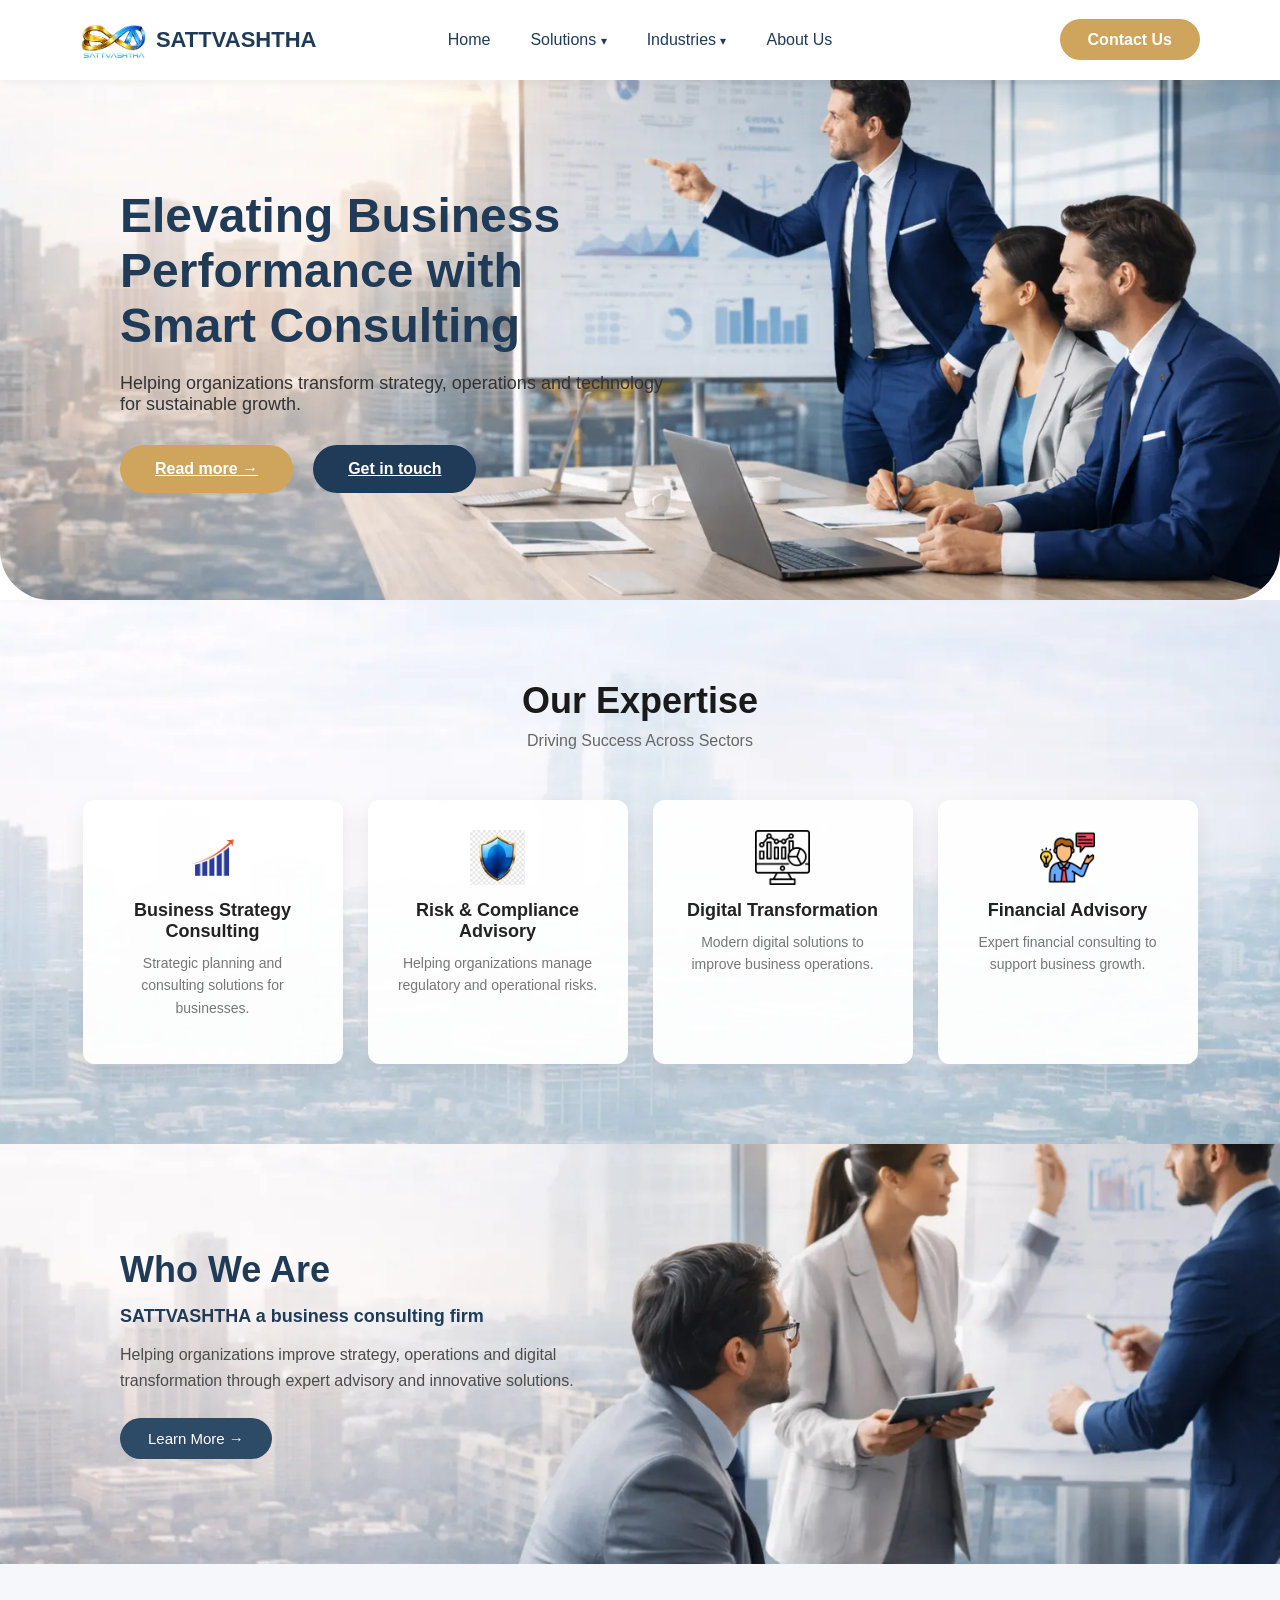
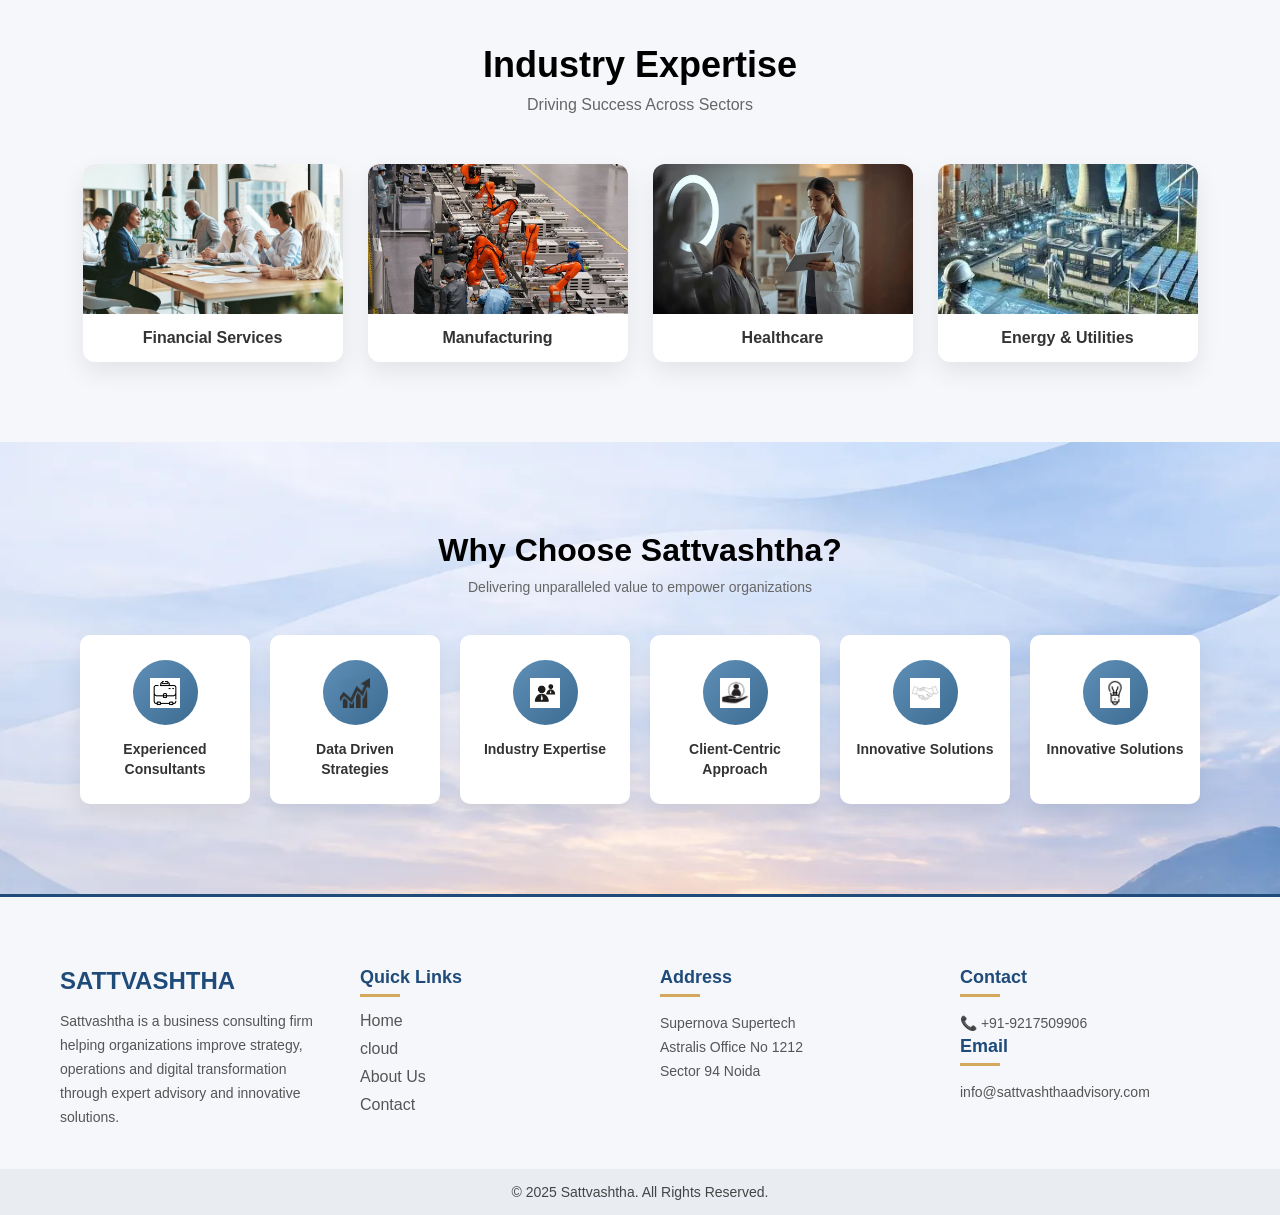
==== commit 0de1945e: "update cloud and ai about and consumer goods" ====
--- a/index.html
+++ b/index.html
@@ -259,9 +259,8 @@
 <div class="footer-col">
 <h4>Contact</h4>
 <p>📞 +91-9217509906</p>
-<p>📱 +91-9217509906</p>
 <h4>Email</h4>
-<p>info@sattvashtha.com</p>
+<p>info@sattvashthaadvisory.com</p>
 </div>
 
 </div>
--- a/css/style.css
+++ b/css/style.css
@@ -972,13 +972,15 @@
 }
 
 .stat h2{
-font-size:38px;
+font-size:20px;
 color:#ffcc66;
-margin-bottom:8px;
+margin-bottom:10px;
+font-weight:600;
 }
 
 .stat p{
-font-size:16px;
+font-size:14px;
+line-height:1.6;
 }
 
 
@@ -1077,21 +1079,50 @@
 
 /* AI INTRO */
 
+/* AI INTRO */
+
 .ai-intro{
 padding:80px 0;
 background:#f7f8fb;
 }
 
+/* 🔥 NEW CONTAINER (ADD) */
+.ai-container{
+max-width:1200px;
+margin:auto;
+width:90%;
+}
+
+/* GRID */
 .ai-grid{
 display:grid;
 grid-template-columns:1fr 1fr;
-gap:40px;
+gap:60px; /* 🔥 better spacing */
 align-items:center;
 }
 
+/* TEXT FIX */
+.ai-text{
+max-width:520px;
+}
+
+.ai-text h2{
+font-size:32px;
+color:#1f3b57;
+margin-bottom:15px;
+}
+
+.ai-text p{
+font-size:16px;
+line-height:1.7;
+color:#555;
+margin-bottom:15px;
+}
+
+/* IMAGE */
 .ai-image img{
 width:100%;
-border-radius:10px;
+border-radius:12px;
 }
 
 
@@ -1128,9 +1159,6 @@
 color:#24476c;
 margin-bottom:15px;
 }
-
-
-/* WHY CHOOSE */
 
 /* AI WHY BG SECTION */
 
@@ -1235,13 +1263,40 @@
 background:#f8f9fb;
 }
 
+/* 🔥 NEW CONTAINER (ADD) */
+.cloud-container{
+max-width:1200px;
+margin:auto;
+width:90%;
+}
+
+/* GRID */
 .cloud-grid{
 display:grid;
 grid-template-columns:1fr 1fr;
-gap:40px;
+gap:60px; /* 🔥 spacing improve */
 align-items:center;
 }
 
+/* TEXT FIX */
+.cloud-text{
+max-width:520px;
+}
+
+.cloud-text h2{
+font-size:32px;
+color:#1f3b57;
+margin-bottom:15px;
+}
+
+.cloud-text p{
+font-size:16px;
+line-height:1.7;
+color:#555;
+margin-bottom:15px;
+}
+
+/* IMAGE */
 .cloud-img img{
 width:100%;
 border-radius:12px;
@@ -2665,35 +2720,59 @@
   margin-bottom: 15px;
 }
 
-/* PRODUCTS */
-.cg-products {
-  padding: 80px 20px;
-  text-align: center;
-}
-
-.cg-product-grid {
-  display: grid;
-  grid-template-columns: repeat(auto-fit, minmax(250px,1fr));
-  gap: 25px;
-  margin-top: 30px;
-}
-
-.cg-product {
-  background: white;
-  border-radius: 15px;
-  overflow: hidden;
-  box-shadow: 0 10px 25px rgba(0,0,0,0.08);
-  transition: 0.3s;
-}
-
-.cg-product img {
-  width: 100%;
-  height: 220px;
-  object-fit: cover;
-}
-
-.cg-product:hover {
-  transform: scale(1.05);
+.cg-services{
+padding:80px 20px;
+text-align:center;
+background:#f8f9fb;
+}
+
+.cg-services h2{
+font-size:34px;
+color:#1f3b57;
+margin-bottom:10px;
+}
+
+.cg-subtitle{
+color:#666;
+max-width:700px;
+margin:0 auto 40px;
+}
+
+.cg-service-grid{
+display:grid;
+grid-template-columns:repeat(auto-fit, minmax(230px,1fr));
+gap:25px;
+max-width:1100px;
+margin:auto;
+}
+
+.cg-service{
+background:white;
+padding:30px;
+border-radius:15px;
+box-shadow:0 10px 25px rgba(0,0,0,0.08);
+transition:0.3s;
+}
+
+.cg-service:hover{
+transform:translateY(-8px);
+}
+
+.cg-service i{
+font-size:40px;
+color:#cfa45c;
+margin-bottom:15px;
+}
+
+.cg-service h3{
+font-size:18px;
+margin-bottom:10px;
+color:#1f3b57;
+}
+
+.cg-service p{
+font-size:14px;
+color:#555;
 }
 
 /* CTA */
@@ -3056,6 +3135,28 @@
     text-align:left;
 }
 
+
+
+.cloud-grid{
+grid-template-columns:1fr;
+text-align:center;
+}
+
+.cloud-text{
+max-width:100%;
+}
+
+
+
+.ai-grid{
+grid-template-columns:1fr;
+}
+
+.ai-text{
+max-width:100%;
+text-align:left;
+}
+
 }
 
 
--- a/css/style.css
+++ b/css/style.css
@@ -972,13 +972,15 @@
 }
 
 .stat h2{
-font-size:38px;
+font-size:20px;
 color:#ffcc66;
-margin-bottom:8px;
+margin-bottom:10px;
+font-weight:600;
 }
 
 .stat p{
-font-size:16px;
+font-size:14px;
+line-height:1.6;
 }
 
 
@@ -1077,21 +1079,50 @@
 
 /* AI INTRO */
 
+/* AI INTRO */
+
 .ai-intro{
 padding:80px 0;
 background:#f7f8fb;
 }
 
+/* 🔥 NEW CONTAINER (ADD) */
+.ai-container{
+max-width:1200px;
+margin:auto;
+width:90%;
+}
+
+/* GRID */
 .ai-grid{
 display:grid;
 grid-template-columns:1fr 1fr;
-gap:40px;
+gap:60px; /* 🔥 better spacing */
 align-items:center;
 }
 
+/* TEXT FIX */
+.ai-text{
+max-width:520px;
+}
+
+.ai-text h2{
+font-size:32px;
+color:#1f3b57;
+margin-bottom:15px;
+}
+
+.ai-text p{
+font-size:16px;
+line-height:1.7;
+color:#555;
+margin-bottom:15px;
+}
+
+/* IMAGE */
 .ai-image img{
 width:100%;
-border-radius:10px;
+border-radius:12px;
 }
 
 
@@ -1128,9 +1159,6 @@
 color:#24476c;
 margin-bottom:15px;
 }
-
-
-/* WHY CHOOSE */
 
 /* AI WHY BG SECTION */
 
@@ -1235,13 +1263,40 @@
 background:#f8f9fb;
 }
 
+/* 🔥 NEW CONTAINER (ADD) */
+.cloud-container{
+max-width:1200px;
+margin:auto;
+width:90%;
+}
+
+/* GRID */
 .cloud-grid{
 display:grid;
 grid-template-columns:1fr 1fr;
-gap:40px;
+gap:60px; /* 🔥 spacing improve */
 align-items:center;
 }
 
+/* TEXT FIX */
+.cloud-text{
+max-width:520px;
+}
+
+.cloud-text h2{
+font-size:32px;
+color:#1f3b57;
+margin-bottom:15px;
+}
+
+.cloud-text p{
+font-size:16px;
+line-height:1.7;
+color:#555;
+margin-bottom:15px;
+}
+
+/* IMAGE */
 .cloud-img img{
 width:100%;
 border-radius:12px;
@@ -2665,35 +2720,59 @@
   margin-bottom: 15px;
 }
 
-/* PRODUCTS */
-.cg-products {
-  padding: 80px 20px;
-  text-align: center;
-}
-
-.cg-product-grid {
-  display: grid;
-  grid-template-columns: repeat(auto-fit, minmax(250px,1fr));
-  gap: 25px;
-  margin-top: 30px;
-}
-
-.cg-product {
-  background: white;
-  border-radius: 15px;
-  overflow: hidden;
-  box-shadow: 0 10px 25px rgba(0,0,0,0.08);
-  transition: 0.3s;
-}
-
-.cg-product img {
-  width: 100%;
-  height: 220px;
-  object-fit: cover;
-}
-
-.cg-product:hover {
-  transform: scale(1.05);
+.cg-services{
+padding:80px 20px;
+text-align:center;
+background:#f8f9fb;
+}
+
+.cg-services h2{
+font-size:34px;
+color:#1f3b57;
+margin-bottom:10px;
+}
+
+.cg-subtitle{
+color:#666;
+max-width:700px;
+margin:0 auto 40px;
+}
+
+.cg-service-grid{
+display:grid;
+grid-template-columns:repeat(auto-fit, minmax(230px,1fr));
+gap:25px;
+max-width:1100px;
+margin:auto;
+}
+
+.cg-service{
+background:white;
+padding:30px;
+border-radius:15px;
+box-shadow:0 10px 25px rgba(0,0,0,0.08);
+transition:0.3s;
+}
+
+.cg-service:hover{
+transform:translateY(-8px);
+}
+
+.cg-service i{
+font-size:40px;
+color:#cfa45c;
+margin-bottom:15px;
+}
+
+.cg-service h3{
+font-size:18px;
+margin-bottom:10px;
+color:#1f3b57;
+}
+
+.cg-service p{
+font-size:14px;
+color:#555;
 }
 
 /* CTA */
@@ -3056,6 +3135,28 @@
     text-align:left;
 }
 
+
+
+.cloud-grid{
+grid-template-columns:1fr;
+text-align:center;
+}
+
+.cloud-text{
+max-width:100%;
+}
+
+
+
+.ai-grid{
+grid-template-columns:1fr;
+}
+
+.ai-text{
+max-width:100%;
+text-align:left;
+}
+
 }
 
 
